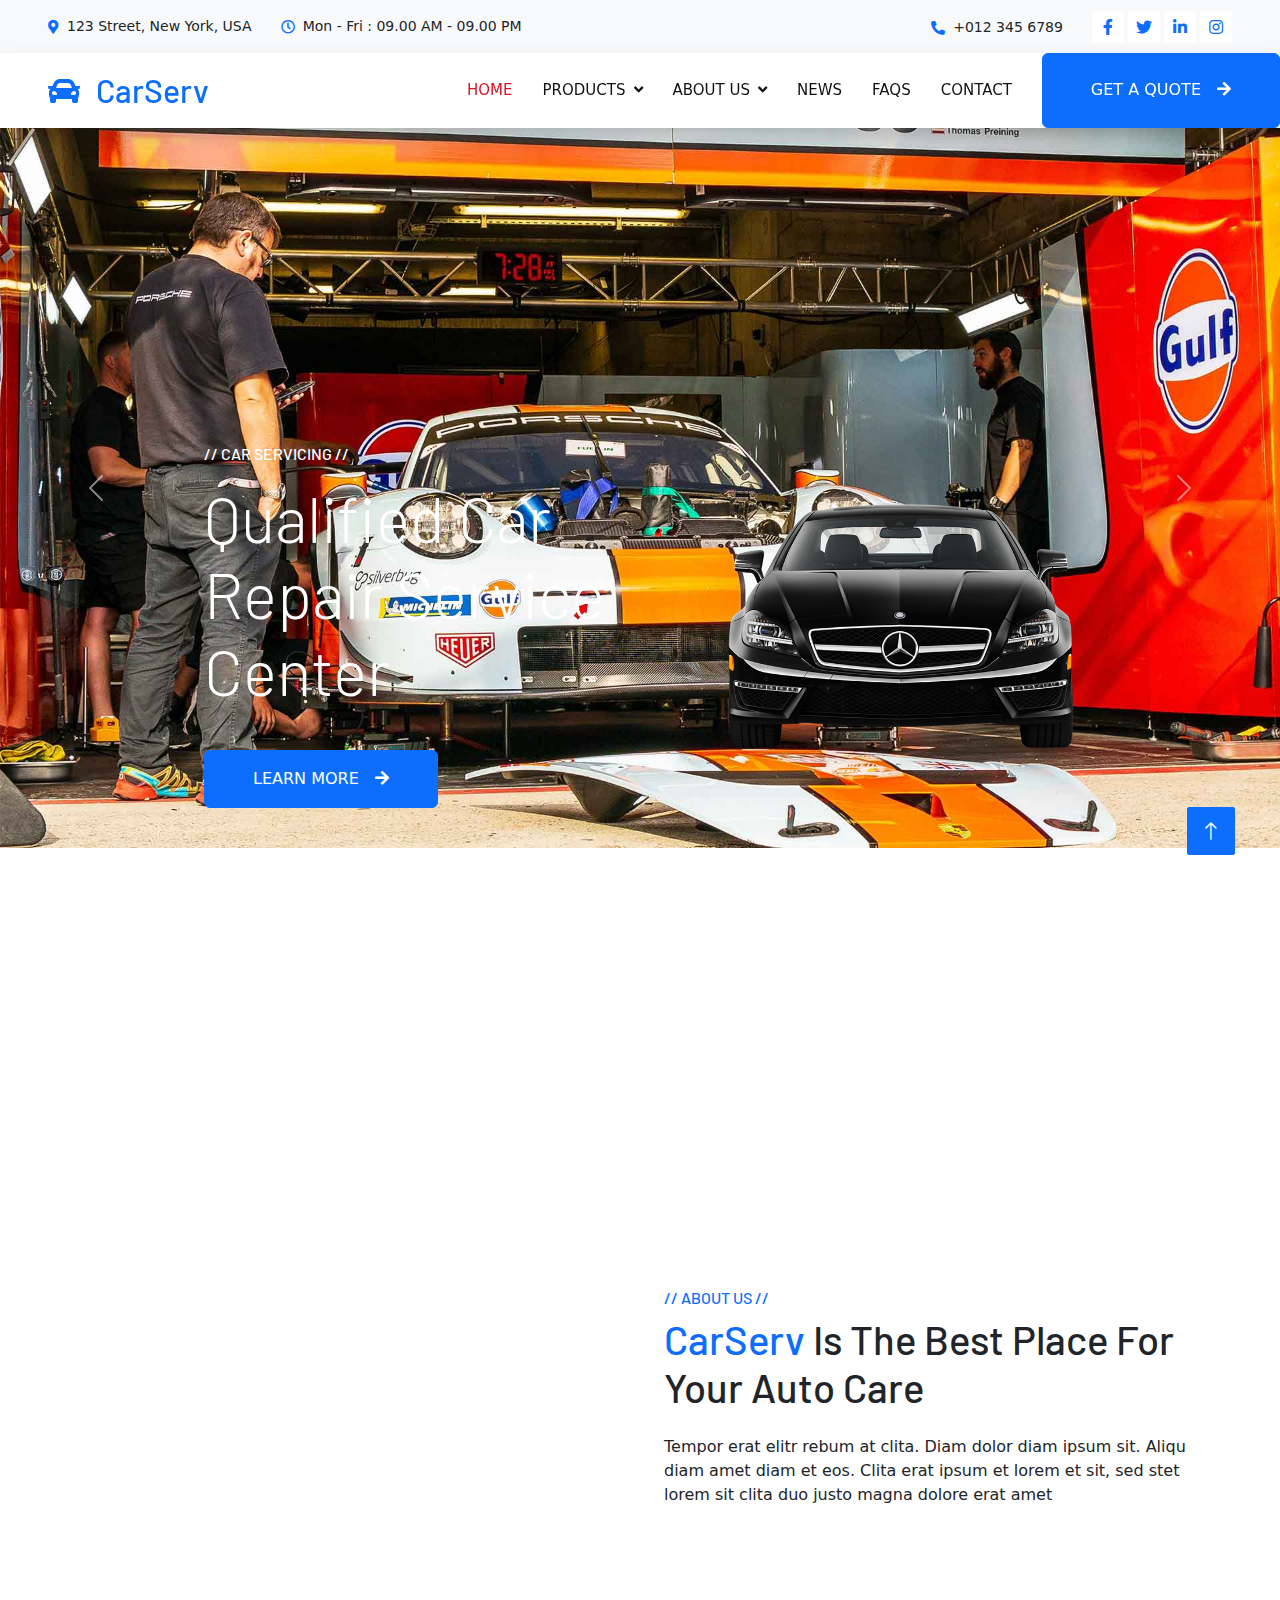
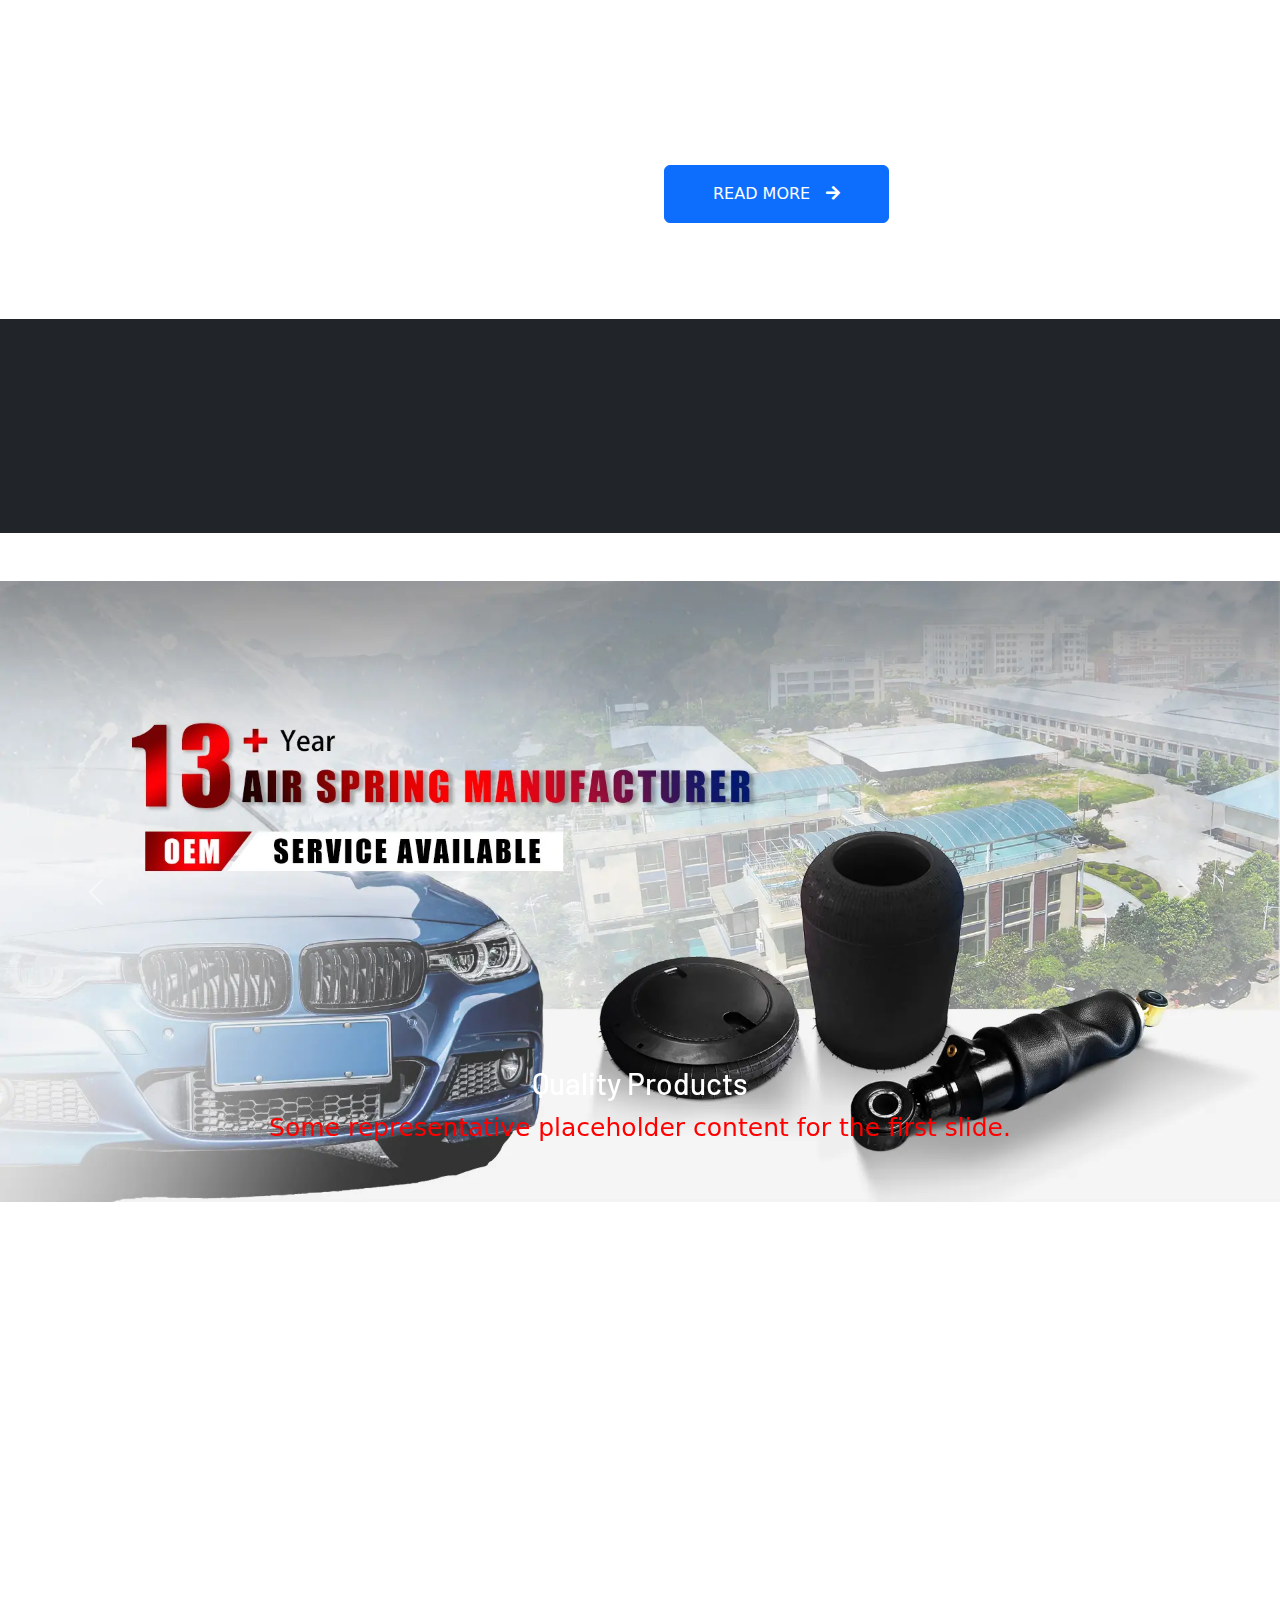
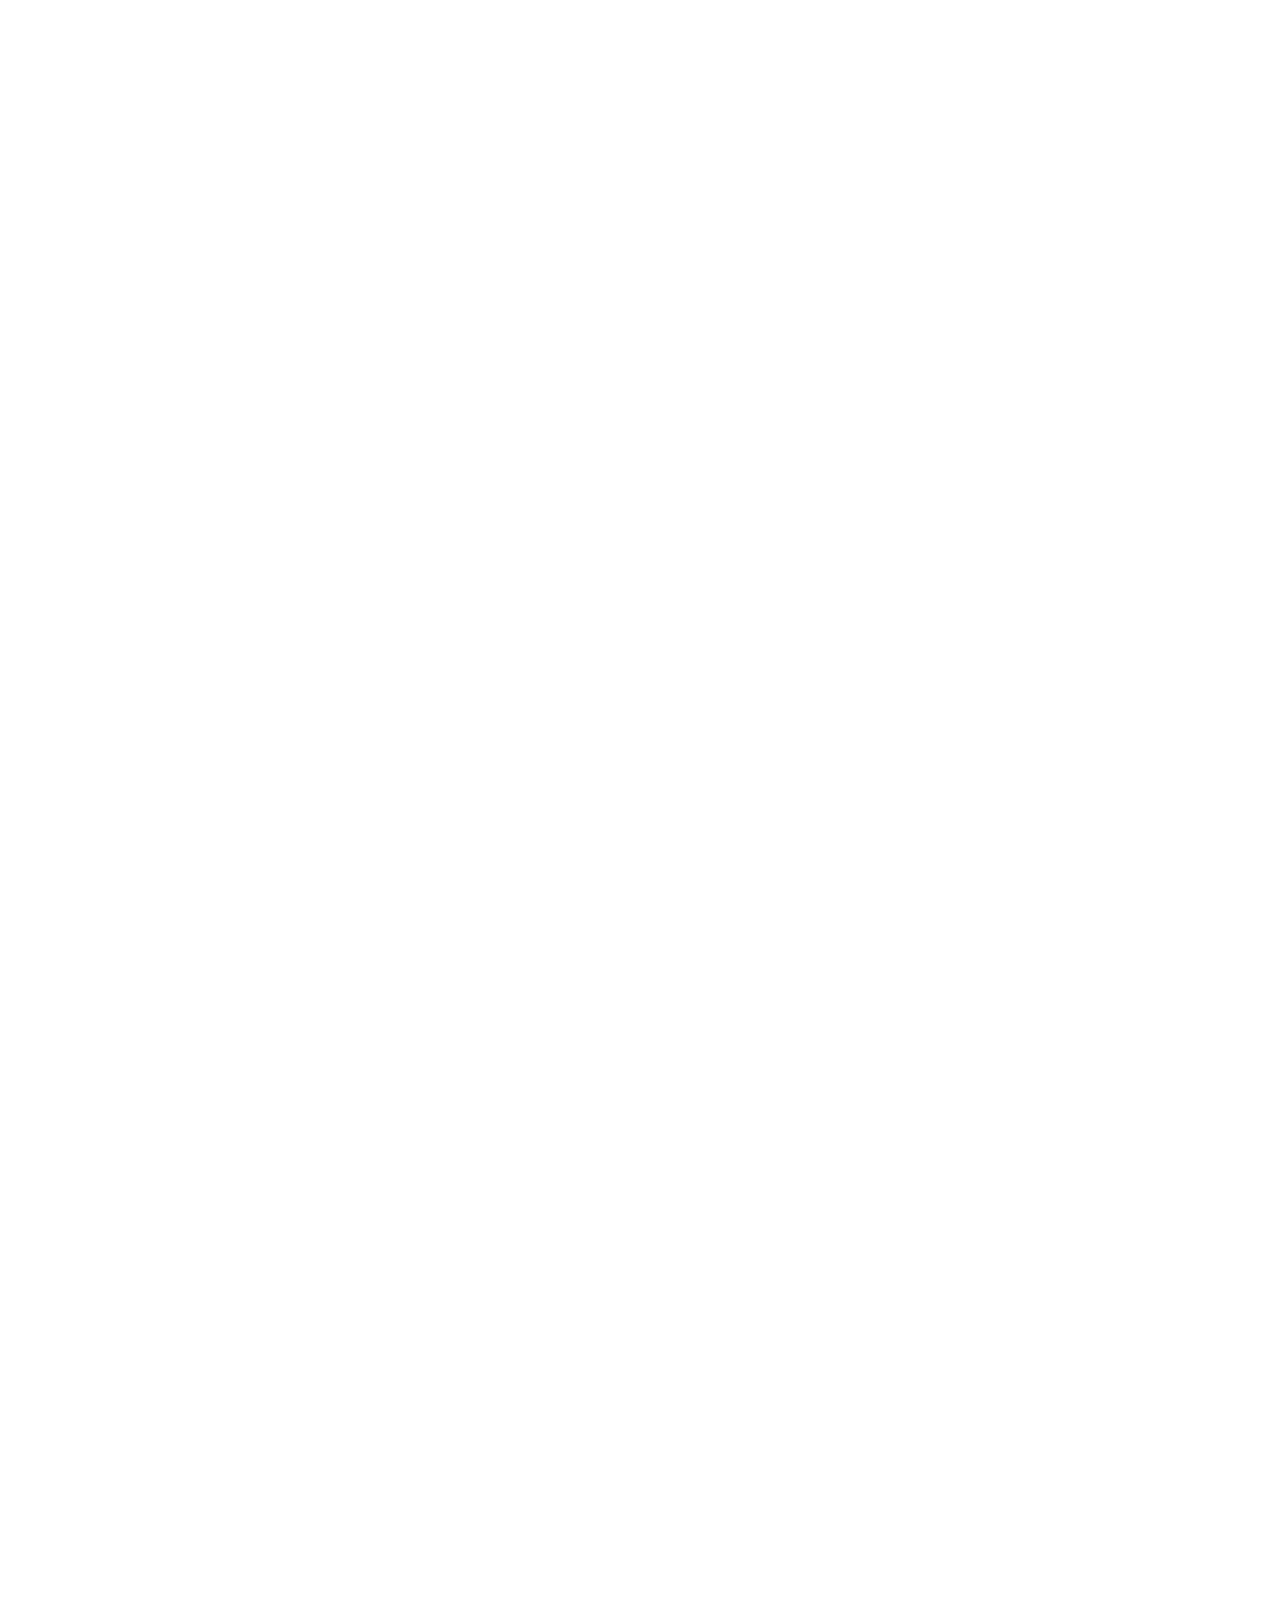
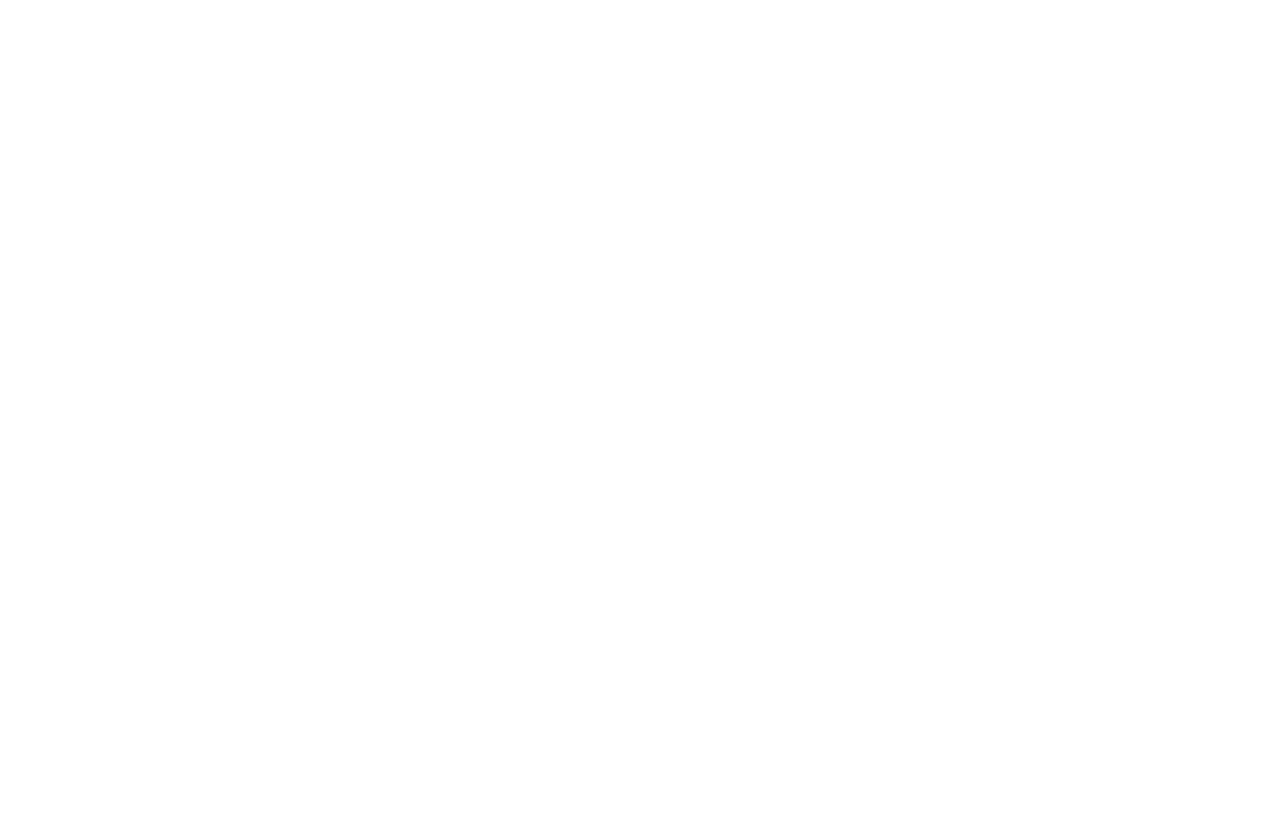
==== index.html @ 09a853bc "Sorce-Code" ====
<!DOCTYPE html>
<html lang="en">

<head>
    <meta charset="utf-8">
    <title>CarServ - Car Repair HTML Template</title>
    <meta content="width=device-width, initial-scale=1.0" name="viewport">
    <meta content="" name="keywords">
    <meta content="" name="description">

    <!-- Favicon -->
    <link href="img/favicon.ico" rel="icon">

    <!-- Google Web Fonts -->
    <link rel="preconnect" href="https://fonts.googleapis.com">
    <link rel="preconnect" href="https://fonts.gstatic.com" crossorigin>
    <link href="https://fonts.googleapis.com/css2?family=Barlow:wght@600;700&family=Ubuntu:wght@400;500&display=swap" rel="stylesheet"> 

    <!-- Icon Font Stylesheet -->
    <link href="https://cdnjs.cloudflare.com/ajax/libs/font-awesome/5.10.0/css/all.min.css" rel="stylesheet">
    <link href="https://cdn.jsdelivr.net/npm/bootstrap-icons@1.4.1/font/bootstrap-icons.css" rel="stylesheet">

    <!-- Libraries Stylesheet -->
    <link href="lib/animate/animate.min.css" rel="stylesheet">
    <link href="lib/owlcarousel/assets/owl.carousel.min.css" rel="stylesheet">
    <link href="lib/tempusdominus/css/tempusdominus-bootstrap-4.min.css" rel="stylesheet" />

    <!-- Customized Bootstrap Stylesheet -->
    <link href="css/bootstrap.min.css" rel="stylesheet">

     <!-- Bootstrap 5 CDN Links -->
     <link rel="stylesheet" href="https://cdnjs.cloudflare.com/ajax/libs/twitter-bootstrap/5.1.0/css/bootstrap.min.css">
     <link rel="stylesheet" href="https://cdnjs.cloudflare.com/ajax/libs/font-awesome/5.15.4/css/all.min.css">

    <!-- Template Stylesheet -->
    <link href="css/style.css" rel="stylesheet">
</head>

<body>
    <!-- Spinner Start -->
    <div id="spinner" class="show bg-white position-fixed translate-middle w-100 vh-100 top-50 start-50 d-flex align-items-center justify-content-center">
        <div class="spinner-border text-primary" style="width: 3rem; height: 3rem;" role="status">
            <span class="sr-only">Loading...</span>
        </div>
    </div>
    <!-- Spinner End -->


    <!-- Topbar Start -->
    <div class="container-fluid bg-light p-0">
        <div class="row gx-0 d-none d-lg-flex">
            <div class="col-lg-7 px-5 text-start">
                <div class="h-100 d-inline-flex align-items-center py-3 me-4">
                    <small class="fa fa-map-marker-alt text-primary me-2"></small>
                    <small>123 Street, New York, USA</small>
                </div>
                <div class="h-100 d-inline-flex align-items-center py-3">
                    <small class="far fa-clock text-primary me-2"></small>
                    <small>Mon - Fri : 09.00 AM - 09.00 PM</small>
                </div>
            </div>
            <div class="col-lg-5 px-5 text-end">
                <div class="h-100 d-inline-flex align-items-center py-3 me-4">
                    <small class="fa fa-phone-alt text-primary me-2"></small>
                    <small>+012 345 6789</small>
                </div>
                <div class="h-100 d-inline-flex align-items-center">
                    <a class="btn btn-sm-square bg-white text-primary me-1" href=""><i class="fab fa-facebook-f"></i></a>
                    <a class="btn btn-sm-square bg-white text-primary me-1" href=""><i class="fab fa-twitter"></i></a>
                    <a class="btn btn-sm-square bg-white text-primary me-1" href=""><i class="fab fa-linkedin-in"></i></a>
                    <a class="btn btn-sm-square bg-white text-primary me-0" href=""><i class="fab fa-instagram"></i></a>
                </div>
            </div>
        </div>
    </div>
    <!-- Topbar End -->


    <!-- Navbar Start -->
    <nav class="navbar navbar-expand-lg bg-white navbar-light shadow sticky-top p-0">
        <a href="index.html" class="navbar-brand d-flex align-items-center px-4 px-lg-5">
            <h2 class="m-0 text-primary"><i class="fa fa-car me-3"></i>CarServ</h2>
        </a>
        <button type="button" class="navbar-toggler me-4" data-bs-toggle="collapse" data-bs-target="#navbarCollapse">
            <span class="navbar-toggler-icon"></span>
        </button>
        <div class="collapse navbar-collapse" id="navbarCollapse">
            <div class="navbar-nav ms-auto p-4 p-lg-0">
                <a href="index.html" class="nav-item nav-link active ">Home</a>
                <div class="nav-item dropdown">
                    <a href="#" class="nav-link dropdown-toggle" data-bs-toggle="dropdown">Products</a>
                    <div class="dropdown-menu fade-up m-0">
                        <a href="booking.html" class="dropdown-item">Booking</a>
                        <a href="team.html" class="dropdown-item">Technicians</a>
                        <a href="testimonial.html" class="dropdown-item">Testimonial</a>
                        <a href="404.html" class="dropdown-item">404 Page</a>
                    </div>

                </div>
                <div class="nav-item dropdown">
                    <a href="#" class="nav-link dropdown-toggle" data-bs-toggle="dropdown">About Us</a>
                    <div class="dropdown-menu fade-up m-0">
                        <a href="about.html" class="dropdown-item ">Intro</a>
                        <a href="#" class="dropdown-item">Demo1</a>
                        <a href="#" class="dropdown-item">demo2</a>
                        <a href="#" class="dropdown-item">demo3</a>
                    </div>
                </div>
                <a href="news.html" class="nav-item nav-link">News</a>
                <a href="FAQs.html" class="nav-item nav-link">FAQs</a>
                <!-- <div class="nav-item dropdown">
                    <a href="#" class="nav-link dropdown-toggle" data-bs-toggle="dropdown">Pages</a>
                    <div class="dropdown-menu fade-up m-0">
                        <a href="booking.html" class="dropdown-item">Booking</a>
                        <a href="team.html" class="dropdown-item">Technicians</a>
                        <a href="testimonial.html" class="dropdown-item">Testimonial</a>
                        <a href="404.html" class="dropdown-item">404 Page</a>
                    </div>
                </div> -->
                <a href="contact.html" class="nav-item nav-link">Contact</a>
            </div>
            <a href="" class="btn btn-primary py-4 px-lg-5 d-none d-lg-block">Get A Quote<i class="fa fa-arrow-right ms-3"></i></a>
        </div>
    </nav>
    <!-- Navbar End -->


    <!-- Carousel Start -->
    <div class="container-fluid p-0 mb-5">
        <div id="header-carousel" class="carousel slide" data-bs-ride="carousel">
            <div class="carousel-inner">
                <div class="carousel-item active">
                    <img class="w-100" src="img/carousel-bg-1.jpg" alt="Image">
                    <div class="carousel-caption d-flex align-items-center">
                        <div class="container">
                            <div class="row align-items-center justify-content-center justify-content-lg-start">
                                <div class="col-10 col-lg-7 text-center text-lg-start">
                                    <h6 class="text-white text-uppercase mb-3 animated slideInDown">// Car Servicing //</h6>
                                    <h1 class="display-3 text-white mb-4 pb-3 animated slideInDown">Qualified Car Repair Service Center</h1>
                                    <a href="" class="btn btn-primary py-3 px-5 animated slideInDown">Learn More<i class="fa fa-arrow-right ms-3"></i></a>
                                </div>
                                <div class="col-lg-5 d-none d-lg-flex animated zoomIn">
                                    <img class="img-fluid" src="img/carousel-1.png" alt="">
                                </div>
                            </div>
                        </div>
                    </div>
                </div>
                <div class="carousel-item">
                    <img class="w-100" src="img/carousel-bg-2.jpg" alt="Image">
                    <div class="carousel-caption d-flex align-items-center">
                        <div class="container">
                            <div class="row align-items-center justify-content-center justify-content-lg-start">
                                <div class="col-10 col-lg-7 text-center text-lg-start">
                                    <h6 class="text-white text-uppercase mb-3 animated slideInDown">// Car Servicing //</h6>
                                    <h1 class="display-3 text-white mb-4 pb-3 animated slideInDown">Qualified Car Wash Service Center</h1>
                                    <a href="" class="btn btn-primary py-3 px-5 animated slideInDown">Learn More<i class="fa fa-arrow-right ms-3"></i></a>
                                </div>
                                <div class="col-lg-5 d-none d-lg-flex animated zoomIn">
                                    <img class="img-fluid" src="img/carousel-2.png" alt="">
                                </div>
                            </div>
                        </div>
                    </div>
                </div>
            </div>
            <button class="carousel-control-prev" type="button" data-bs-target="#header-carousel"
                data-bs-slide="prev">
                <span class="carousel-control-prev-icon" aria-hidden="true"></span>
                <span class="visually-hidden">Previous</span>
            </button>
            <button class="carousel-control-next" type="button" data-bs-target="#header-carousel"
                data-bs-slide="next">
                <span class="carousel-control-next-icon" aria-hidden="true"></span>
                <span class="visually-hidden">Next</span>
            </button>
        </div>
    </div>
    <!-- Carousel End -->


    <!-- Service Start -->
    <div class="container-xxl py-5">
        <div class="container">
            <div class="row g-4">
                <div class="col-lg-4 col-md-6 wow fadeInUp" data-wow-delay="0.1s">
                    <div class="d-flex py-5 px-4">
                        <i class="fa fa-certificate fa-3x text-primary flex-shrink-0"></i>
                        <div class="ps-4">
                            <h5 class="mb-3">Quality Servicing</h5>
                            <p>Diam dolor diam ipsum sit amet diam et eos erat ipsum</p>
                            <a class="text-secondary border-bottom" href="">Read More</a>
                        </div>
                    </div>
                </div>
                <div class="col-lg-4 col-md-6 wow fadeInUp" data-wow-delay="0.3s">
                    <div class="d-flex bg-light py-5 px-4">
                        <i class="fa fa-users-cog fa-3x text-primary flex-shrink-0"></i>
                        <div class="ps-4">
                            <h5 class="mb-3">Expert Workers</h5>
                            <p>Diam dolor diam ipsum sit amet diam et eos erat ipsum</p>
                            <a class="text-secondary border-bottom" href="">Read More</a>
                        </div>
                    </div>
                </div>
                <div class="col-lg-4 col-md-6 wow fadeInUp" data-wow-delay="0.5s">
                    <div class="d-flex py-5 px-4">
                        <i class="fa fa-tools fa-3x text-primary flex-shrink-0"></i>
                        <div class="ps-4">
                            <h5 class="mb-3">Modern Equipment</h5>
                            <p>Diam dolor diam ipsum sit amet diam et eos erat ipsum</p>
                            <a class="text-secondary border-bottom" href="">Read More</a>
                        </div>
                    </div>
                </div>
            </div>
        </div>
    </div>
    <!-- Service End -->


    <!-- About Start -->
    <div class="container-xxl py-5">
        <div class="container">
            <div class="row g-5">
                <div class="col-lg-6 pt-4" style="min-height: 400px;">
                    <div class="position-relative h-100 wow fadeIn" data-wow-delay="0.1s">
                        <img class="position-absolute img-fluid w-100 h-100" src="img/about.jpg" style="object-fit: cover;" alt="">
                        <div class="position-absolute top-0 end-0 mt-n4 me-n4 py-4 px-5" style="background: rgba(0, 0, 0, .08);">
                            <h1 class="display-4 text-white mb-0">15 <span class="fs-4">Years</span></h1>
                            <h4 class="text-white">Experience</h4>
                        </div>
                    </div>
                </div>
                <div class="col-lg-6">
                    <h6 class="text-primary text-uppercase">// About Us //</h6>
                    <h1 class="mb-4"><span class="text-primary">CarServ</span> Is The Best Place For Your Auto Care</h1>
                    <p class="mb-4">Tempor erat elitr rebum at clita. Diam dolor diam ipsum sit. Aliqu diam amet diam et eos. Clita erat ipsum et lorem et sit, sed stet lorem sit clita duo justo magna dolore erat amet</p>
                    <div class="row g-4 mb-3 pb-3">
                        <div class="col-12 wow fadeIn" data-wow-delay="0.1s">
                            <div class="d-flex">
                                <div class="bg-light d-flex flex-shrink-0 align-items-center justify-content-center mt-1" style="width: 45px; height: 45px;">
                                    <span class="fw-bold text-secondary">01</span>
                                </div>
                                <div class="ps-3">
                                    <h6>Professional & Expert</h6>
                                    <span>Diam dolor diam ipsum sit amet diam et eos</span>
                                </div>
                            </div>
                        </div>
                        <div class="col-12 wow fadeIn" data-wow-delay="0.3s">
                            <div class="d-flex">
                                <div class="bg-light d-flex flex-shrink-0 align-items-center justify-content-center mt-1" style="width: 45px; height: 45px;">
                                    <span class="fw-bold text-secondary">02</span>
                                </div>
                                <div class="ps-3">
                                    <h6>Quality Servicing Center</h6>
                                    <span>Diam dolor diam ipsum sit amet diam et eos</span>
                                </div>
                            </div>
                        </div>
                        <div class="col-12 wow fadeIn" data-wow-delay="0.5s">
                            <div class="d-flex">
                                <div class="bg-light d-flex flex-shrink-0 align-items-center justify-content-center mt-1" style="width: 45px; height: 45px;">
                                    <span class="fw-bold text-secondary">03</span>
                                </div>
                                <div class="ps-3">
                                    <h6>Awards Winning Workers</h6>
                                    <span>Diam dolor diam ipsum sit amet diam et eos</span>
                                </div>
                            </div>
                        </div>
                    </div>
                    <a href="" class="btn btn-primary py-3 px-5">Read More<i class="fa fa-arrow-right ms-3"></i></a>
                </div>
            </div>
        </div>
    </div>
    <!-- About End -->


    <!-- Fact Start -->
    <div class="container-fluid fact bg-dark my-5 py-5">
        <div class="container">
            <div class="row g-4">
                <div class="col-md-6 col-lg-3 text-center wow fadeIn" data-wow-delay="0.1s">
                    <i class="fa fa-check fa-2x text-white mb-3"></i>
                    <h2 class="text-white mb-2" data-toggle="counter-up">1234</h2>
                    <p class="text-white mb-0">Years Experience</p>
                </div>
                <div class="col-md-6 col-lg-3 text-center wow fadeIn" data-wow-delay="0.3s">
                    <i class="fa fa-users-cog fa-2x text-white mb-3"></i>
                    <h2 class="text-white mb-2" data-toggle="counter-up">1234</h2>
                    <p class="text-white mb-0">Expert Technicians</p>
                </div>
                <div class="col-md-6 col-lg-3 text-center wow fadeIn" data-wow-delay="0.5s">
                    <i class="fa fa-users fa-2x text-white mb-3"></i>
                    <h2 class="text-white mb-2" data-toggle="counter-up">1234</h2>
                    <p class="text-white mb-0">Satisfied Clients</p>
                </div>
                <div class="col-md-6 col-lg-3 text-center wow fadeIn" data-wow-delay="0.7s">
                    <i class="fa fa-car fa-2x text-white mb-3"></i>
                    <h2 class="text-white mb-2" data-toggle="counter-up">1234</h2>
                    <p class="text-white mb-0">Compleate Projects</p>
                </div>
            </div>
        </div>
    </div>
    <!-- Fact End -->
    <!-- Autoplaying carousels  -->
    <div id="carouselExampleAutoplaying" class="carousel slide" data-bs-ride="carousel">
        <div class="carousel-inner">
          <div class="carousel-item active">
            <img src="./img/carousels/banner0214.webp" class="d-block w-100" alt="...">
            <div class="carousel-caption d-none d-md-block">
                <h5 style="font-size: 30px;" >Quality Products</h5>
                <p style="color: rgb(255, 0, 0); font-weight: 500;font-size: 25px;">Some representative placeholder content for the first slide.</p>
              </div>
          </div>
          <div class="carousel-item">
            <img src="./img/carousels/banner0316.webp" class="d-block w-100" alt="...">
            <div class="carousel-caption d-none d-md-block">
                <h5  style="font-size: 30px;">Quick Services</h5>
                <p style="color: rgb(255, 0, 0); font-weight: 500;font-size: 25px;">Some representative placeholder content for the first slide.</p>
              </div>
          </div>
          <div class="carousel-item">
            <img src="./img/carousels/banner046.webp" class="d-block w-100" alt="...">
            <div class="carousel-caption d-none d-md-block">
                <h5  style="font-size: 30px;">Fast Delivary</h5>
                <p style="color: rgb(255, 0, 0); font-weight: 500;font-size: 25px;">Some representative placeholder content for the first slide.</p>
              </div>
          </div>
        </div>
        <button class="carousel-control-prev" type="button" data-bs-target="#carouselExampleAutoplaying" data-bs-slide="prev">
          <span class="carousel-control-prev-icon" aria-hidden="true"></span>
          <span class="visually-hidden">Previous</span>
        </button>
        <button class="carousel-control-next" type="button" data-bs-target="#carouselExampleAutoplaying" data-bs-slide="next">
          <span class="carousel-control-next-icon" aria-hidden="true"></span>
          <span class="visually-hidden">Next</span>
        </button>
      </div>
      <!-- Autoplaying carousels end -->
    <!-- Service Start -->
    <div class="container-xxl service py-5">
        <div class="container">
            <div class="text-center wow fadeInUp" data-wow-delay="0.1s">
                <h6 class="text-primary text-uppercase">// Our Services //</h6>
                <h1 class="mb-5">Explore Our Services</h1>
            </div>
            <div class="row g-4 wow fadeInUp" data-wow-delay="0.3s">
                <div class="col-lg-4">
                    <div class="nav w-100 nav-pills me-4">
                        <button class="nav-link w-100 d-flex align-items-center text-start p-4 mb-4 active" data-bs-toggle="pill" data-bs-target="#tab-pane-1" type="button">
                            <i class="fa fa-car-side fa-2x me-3"></i>
                            <h4 class="m-0">Diagnostic Test</h4>
                        </button>
                        <button class="nav-link w-100 d-flex align-items-center text-start p-4 mb-4" data-bs-toggle="pill" data-bs-target="#tab-pane-2" type="button">
                            <i class="fa fa-car fa-2x me-3"></i>
                            <h4 class="m-0">Engine Servicing</h4>
                        </button>
                        <button class="nav-link w-100 d-flex align-items-center text-start p-4 mb-4" data-bs-toggle="pill" data-bs-target="#tab-pane-3" type="button">
                            <i class="fa fa-cog fa-2x me-3"></i>
                            <h4 class="m-0">Tires Replacement</h4>
                        </button>
                        <button class="nav-link w-100 d-flex align-items-center text-start p-4 mb-0" data-bs-toggle="pill" data-bs-target="#tab-pane-4" type="button">
                            <i class="fa fa-oil-can fa-2x me-3"></i>
                            <h4 class="m-0">Oil Changing</h4>
                        </button>
                    </div>
                </div>
                <div class="col-lg-8">
                    <div class="tab-content w-100">
                        <div class="tab-pane fade show active" id="tab-pane-1">
                            <div class="row g-4">
                                <div class="col-md-6" style="min-height: 350px;">
                                    <div class="position-relative h-100">
                                        <img class="position-absolute img-fluid w-100 h-100" src="img/service-1.jpg"
                                            style="object-fit: cover;" alt="">
                                    </div>
                                </div>
                                <div class="col-md-6">
                                    <h3 class="mb-3">15 Years Of Experience In Auto Servicing</h3>
                                    <p class="mb-4">Tempor erat elitr rebum at clita. Diam dolor diam ipsum sit. Aliqu diam amet diam et eos. Clita erat ipsum et lorem et sit, sed stet lorem sit clita duo justo magna dolore erat amet</p>
                                    <p><i class="fa fa-check text-success me-3"></i>Quality Servicing</p>
                                    <p><i class="fa fa-check text-success me-3"></i>Expert Workers</p>
                                    <p><i class="fa fa-check text-success me-3"></i>Modern Equipment</p>
                                    <a href="" class="btn btn-primary py-3 px-5 mt-3">Read More<i class="fa fa-arrow-right ms-3"></i></a>
                                </div>
                            </div>
                        </div>
                        <div class="tab-pane fade" id="tab-pane-2">
                            <div class="row g-4">
                                <div class="col-md-6" style="min-height: 350px;">
                                    <div class="position-relative h-100">
                                        <img class="position-absolute img-fluid w-100 h-100" src="img/service-2.jpg"
                                            style="object-fit: cover;" alt="">
                                    </div>
                                </div>
                                <div class="col-md-6">
                                    <h3 class="mb-3">15 Years Of Experience In Auto Servicing</h3>
                                    <p class="mb-4">Tempor erat elitr rebum at clita. Diam dolor diam ipsum sit. Aliqu diam amet diam et eos. Clita erat ipsum et lorem et sit, sed stet lorem sit clita duo justo magna dolore erat amet</p>
                                    <p><i class="fa fa-check text-success me-3"></i>Quality Servicing</p>
                                    <p><i class="fa fa-check text-success me-3"></i>Expert Workers</p>
                                    <p><i class="fa fa-check text-success me-3"></i>Modern Equipment</p>
                                    <a href="" class="btn btn-primary py-3 px-5 mt-3">Read More<i class="fa fa-arrow-right ms-3"></i></a>
                                </div>
                            </div>
                        </div>
                        <div class="tab-pane fade" id="tab-pane-3">
                            <div class="row g-4">
                                <div class="col-md-6" style="min-height: 350px;">
                                    <div class="position-relative h-100">
                                        <img class="position-absolute img-fluid w-100 h-100" src="img/service-3.jpg"
                                            style="object-fit: cover;" alt="">
                                    </div>
                                </div>
                                <div class="col-md-6">
                                    <h3 class="mb-3">15 Years Of Experience In Auto Servicing</h3>
                                    <p class="mb-4">Tempor erat elitr rebum at clita. Diam dolor diam ipsum sit. Aliqu diam amet diam et eos. Clita erat ipsum et lorem et sit, sed stet lorem sit clita duo justo magna dolore erat amet</p>
                                    <p><i class="fa fa-check text-success me-3"></i>Quality Servicing</p>
                                    <p><i class="fa fa-check text-success me-3"></i>Expert Workers</p>
                                    <p><i class="fa fa-check text-success me-3"></i>Modern Equipment</p>
                                    <a href="" class="btn btn-primary py-3 px-5 mt-3">Read More<i class="fa fa-arrow-right ms-3"></i></a>
                                </div>
                            </div>
                        </div>
                        <div class="tab-pane fade" id="tab-pane-4">
                            <div class="row g-4">
                                <div class="col-md-6" style="min-height: 350px;">
                                    <div class="position-relative h-100">
                                        <img class="position-absolute img-fluid w-100 h-100" src="img/service-4.jpg"
                                            style="object-fit: cover;" alt="">
                                    </div>
                                </div>
                                <div class="col-md-6">
                                    <h3 class="mb-3">15 Years Of Experience In Auto Servicing</h3>
                                    <p class="mb-4">Tempor erat elitr rebum at clita. Diam dolor diam ipsum sit. Aliqu diam amet diam et eos. Clita erat ipsum et lorem et sit, sed stet lorem sit clita duo justo magna dolore erat amet</p>
                                    <p><i class="fa fa-check text-success me-3"></i>Quality Servicing</p>
                                    <p><i class="fa fa-check text-success me-3"></i>Expert Workers</p>
                                    <p><i class="fa fa-check text-success me-3"></i>Modern Equipment</p>
                                    <a href="" class="btn btn-primary py-3 px-5 mt-3">Read More<i class="fa fa-arrow-right ms-3"></i></a>
                                </div>
                            </div>
                        </div>
                    </div>
                </div>
            </div>
        </div>
    </div>
    <!-- Service End -->


    <!-- Booking Start -->
    <div class="container-fluid bg-secondary booking my-5 wow fadeInUp" data-wow-delay="0.1s">
        <div class="container">
            <div class="row gx-5">
                <div class="col-lg-6 py-5">
                    <div class="py-5">
                        <h1 class="text-white mb-4">Certified and Award Winning Car Repair Service Provider</h1>
                        <p class="text-white mb-0">Eirmod sed tempor lorem ut dolores. Aliquyam sit sadipscing kasd ipsum. Dolor ea et dolore et at sea ea at dolor, justo ipsum duo rebum sea invidunt voluptua. Eos vero eos vero ea et dolore eirmod et. Dolores diam duo invidunt lorem. Elitr ut dolores magna sit. Sea dolore sanctus sed et. Takimata takimata sanctus sed.</p>
                    </div>
                </div>
                <div class="col-lg-6">
                    <div class="bg-primary h-100 d-flex flex-column justify-content-center text-center p-5 wow zoomIn" data-wow-delay="0.6s">
                        <h1 class="text-white mb-4">Book For A Service</h1>
                        <form>
                            <div class="row g-3">
                                <div class="col-12 col-sm-6">
                                    <input type="text" class="form-control border-0" placeholder="Your Name" style="height: 55px;">
                                </div>
                                <div class="col-12 col-sm-6">
                                    <input type="email" class="form-control border-0" placeholder="Your Email" style="height: 55px;">
                                </div>
                                <div class="col-12 col-sm-6">
                                    <select class="form-select border-0" style="height: 55px;">
                                        <option selected>Select A Service</option>
                                        <option value="1">Service 1</option>
                                        <option value="2">Service 2</option>
                                        <option value="3">Service 3</option>
                                    </select>
                                </div>
                                <div class="col-12 col-sm-6">
                                    <div class="date" id="date1" data-target-input="nearest">
                                        <input type="text"
                                            class="form-control border-0 datetimepicker-input"
                                            placeholder="Service Date" data-target="#date1" data-toggle="datetimepicker" style="height: 55px;">
                                    </div>
                                </div>
                                <div class="col-12">
                                    <textarea class="form-control border-0" placeholder="Special Request"></textarea>
                                </div>
                                <div class="col-12">
                                    <button class="btn btn-secondary w-100 py-3" type="submit">Book Now</button>
                                </div>
                            </div>
                        </form>
                    </div>
                </div>
            </div>
        </div>
    </div>
    <!-- Booking End -->


    <!-- Team Start -->
    <div class="container-xxl py-5">
        <div class="container">
            <div class="text-center wow fadeInUp" data-wow-delay="0.1s">
                <h6 class="text-primary text-uppercase">// Our Technicians //</h6>
                <h1 class="mb-5">Our Expert Technicians</h1>
            </div>
            <div class="row g-4">
                <div class="col-lg-3 col-md-6 wow fadeInUp" data-wow-delay="0.1s">
                    <div class="team-item">
                        <div class="position-relative overflow-hidden">
                            <img class="img-fluid" src="img/team-1.jpg" alt="">
                            <div class="team-overlay position-absolute start-0 top-0 w-100 h-100">
                                <a class="btn btn-square mx-1" href=""><i class="fab fa-facebook-f"></i></a>
                                <a class="btn btn-square mx-1" href=""><i class="fab fa-twitter"></i></a>
                                <a class="btn btn-square mx-1" href=""><i class="fab fa-instagram"></i></a>
                            </div>
                        </div>
                        <div class="bg-light text-center p-4">
                            <h5 class="fw-bold mb-0">Full Name</h5>
                            <small>Designation</small>
                        </div>
                    </div>
                </div>
                <div class="col-lg-3 col-md-6 wow fadeInUp" data-wow-delay="0.3s">
                    <div class="team-item">
                        <div class="position-relative overflow-hidden">
                            <img class="img-fluid" src="img/team-2.jpg" alt="">
                            <div class="team-overlay position-absolute start-0 top-0 w-100 h-100">
                                <a class="btn btn-square mx-1" href=""><i class="fab fa-facebook-f"></i></a>
                                <a class="btn btn-square mx-1" href=""><i class="fab fa-twitter"></i></a>
                                <a class="btn btn-square mx-1" href=""><i class="fab fa-instagram"></i></a>
                            </div>
                        </div>
                        <div class="bg-light text-center p-4">
                            <h5 class="fw-bold mb-0">Full Name</h5>
                            <small>Designation</small>
                        </div>
                    </div>
                </div>
                <div class="col-lg-3 col-md-6 wow fadeInUp" data-wow-delay="0.5s">
                    <div class="team-item">
                        <div class="position-relative overflow-hidden">
                            <img class="img-fluid" src="img/team-3.jpg" alt="">
                            <div class="team-overlay position-absolute start-0 top-0 w-100 h-100">
                                <a class="btn btn-square mx-1" href=""><i class="fab fa-facebook-f"></i></a>
                                <a class="btn btn-square mx-1" href=""><i class="fab fa-twitter"></i></a>
                                <a class="btn btn-square mx-1" href=""><i class="fab fa-instagram"></i></a>
                            </div>
                        </div>
                        <div class="bg-light text-center p-4">
                            <h5 class="fw-bold mb-0">Full Name</h5>
                            <small>Designation</small>
                        </div>
                    </div>
                </div>
                <div class="col-lg-3 col-md-6 wow fadeInUp" data-wow-delay="0.7s">
                    <div class="team-item">
                        <div class="position-relative overflow-hidden">
                            <img class="img-fluid" src="img/team-4.jpg" alt="">
                            <div class="team-overlay position-absolute start-0 top-0 w-100 h-100">
                                <a class="btn btn-square mx-1" href=""><i class="fab fa-facebook-f"></i></a>
                                <a class="btn btn-square mx-1" href=""><i class="fab fa-twitter"></i></a>
                                <a class="btn btn-square mx-1" href=""><i class="fab fa-instagram"></i></a>
                            </div>
                        </div>
                        <div class="bg-light text-center p-4">
                            <h5 class="fw-bold mb-0">Full Name</h5>
                            <small>Designation</small>
                        </div>
                    </div>
                </div>
            </div>
        </div>
    </div>
    <!-- Team End -->


    <!-- Testimonial Start -->
    <div class="container-xxl py-5 wow fadeInUp" data-wow-delay="0.1s">
        <div class="container">
            <div class="text-center">
                <h6 class="text-primary text-uppercase">// Testimonial //</h6>
                <h1 class="mb-5">Our Clients Say!</h1>
            </div>
            <div class="owl-carousel testimonial-carousel position-relative">
                <div class="testimonial-item text-center">
                    <img class="bg-light rounded-circle p-2 mx-auto mb-3" src="img/testimonial-1.jpg" style="width: 80px; height: 80px;">
                    <h5 class="mb-0">Client Name</h5>
                    <p>Profession</p>
                    <div class="testimonial-text bg-light text-center p-4">
                    <p class="mb-0">Tempor erat elitr rebum at clita. Diam dolor diam ipsum sit diam amet diam et eos. Clita erat ipsum et lorem et sit.</p>
                    </div>
                </div>
                <div class="testimonial-item text-center">
                    <img class="bg-light rounded-circle p-2 mx-auto mb-3" src="img/testimonial-2.jpg" style="width: 80px; height: 80px;">
                    <h5 class="mb-0">Client Name</h5>
                    <p>Profession</p>
                    <div class="testimonial-text bg-light text-center p-4">
                    <p class="mb-0">Tempor erat elitr rebum at clita. Diam dolor diam ipsum sit diam amet diam et eos. Clita erat ipsum et lorem et sit.</p>
                    </div>
                </div>
                <div class="testimonial-item text-center">
                    <img class="bg-light rounded-circle p-2 mx-auto mb-3" src="img/testimonial-3.jpg" style="width: 80px; height: 80px;">
                    <h5 class="mb-0">Client Name</h5>
                    <p>Profession</p>
                    <div class="testimonial-text bg-light text-center p-4">
                    <p class="mb-0">Tempor erat elitr rebum at clita. Diam dolor diam ipsum sit diam amet diam et eos. Clita erat ipsum et lorem et sit.</p>
                    </div>
                </div>
                <div class="testimonial-item text-center">
                    <img class="bg-light rounded-circle p-2 mx-auto mb-3" src="img/testimonial-4.jpg" style="width: 80px; height: 80px;">
                    <h5 class="mb-0">Client Name</h5>
                    <p>Profession</p>
                    <div class="testimonial-text bg-light text-center p-4">
                    <p class="mb-0">Tempor erat elitr rebum at clita. Diam dolor diam ipsum sit diam amet diam et eos. Clita erat ipsum et lorem et sit.</p>
                    </div>
                </div>
            </div>
        </div>
    </div>
    <!-- Testimonial End -->


    <!-- Footer Start -->
    <div class="container-fluid bg-dark text-light footer pt-5 mt-5 wow fadeIn" data-wow-delay="0.1s">
        <div class="container py-5">
            <div class="row g-5">
                <div class="col-lg-3 col-md-6">
                    <h4 class="text-light mb-4">Address</h4>
                    <p class="mb-2"><i class="fa fa-map-marker-alt me-3"></i>123 Street, New York, USA</p>
                    <p class="mb-2"><i class="fa fa-phone-alt me-3"></i>+012 345 67890</p>
                    <p class="mb-2"><i class="fa fa-envelope me-3"></i>info@example.com</p>
                    <div class="d-flex pt-2">
                        <a class="btn btn-outline-light btn-social" href=""><i class="fab fa-twitter"></i></a>
                        <a class="btn btn-outline-light btn-social" href=""><i class="fab fa-facebook-f"></i></a>
                        <a class="btn btn-outline-light btn-social" href=""><i class="fab fa-youtube"></i></a>
                        <a class="btn btn-outline-light btn-social" href=""><i class="fab fa-linkedin-in"></i></a>
                    </div>
                </div>
                <div class="col-lg-3 col-md-6">
                    <h4 class="text-light mb-4">Opening Hours</h4>
                    <h6 class="text-light">Monday - Friday:</h6>
                    <p class="mb-4">09.00 AM - 09.00 PM</p>
                    <h6 class="text-light">Saturday - Sunday:</h6>
                    <p class="mb-0">09.00 AM - 12.00 PM</p>
                </div>
                <div class="col-lg-3 col-md-6">
                    <h4 class="text-light mb-4">Services</h4>
                    <a class="btn btn-link" href="">Diagnostic Test</a>
                    <a class="btn btn-link" href="">Engine Servicing</a>
                    <a class="btn btn-link" href="">Tires Replacement</a>
                    <a class="btn btn-link" href="">Oil Changing</a>
                    <a class="btn btn-link" href="">Vacuam Cleaning</a>
                </div>
                <div class="col-lg-3 col-md-6">
                    <h4 class="text-light mb-4">Newsletter</h4>
                    <p>Dolor amet sit justo amet elitr clita ipsum elitr est.</p>
                    <div class="position-relative mx-auto" style="max-width: 400px;">
                        <input class="form-control border-0 w-100 py-3 ps-4 pe-5" type="text" placeholder="Your email">
                        <button type="button" class="btn btn-primary py-2 position-absolute top-0 end-0 mt-2 me-2">SignUp</button>
                    </div>
                </div>
            </div>
        </div>
        <div class="container">
            <div class="copyright">
                <div class="row">
                    <div class="col-md-6 text-center text-md-start mb-3 mb-md-0">
                        &copy; <a class="border-bottom" href="#">Your Site Name</a>, All Right Reserved.

                        <!--/*** This template is free as long as you keep the footer author’s credit link/attribution link/backlink. If you'd like to use the template without the footer author’s credit link/attribution link/backlink, you can purchase the Credit Removal License from "https://htmlcodex.com/credit-removal". Thank you for your support. ***/-->
                        Designed By <a class="border-bottom" href="https://htmlcodex.com">HTML Codex</a>
                        <br>Distributed By: <a class="border-bottom" href="https://themewagon.com" target="_blank">ThemeWagon</a>
                    </div>
                    <div class="col-md-6 text-center text-md-end">
                        <div class="footer-menu">
                            <a href="">Home</a>
                            <a href="">Cookies</a>
                            <a href="">Help</a>
                            <a href="">FQAs</a>
                        </div>
                    </div>
                </div>
            </div>
        </div>
    </div>
    <!-- Footer End -->


    <!-- Back to Top -->
    <a href="#" class="btn btn-lg btn-primary btn-lg-square back-to-top"><i class="bi bi-arrow-up"></i></a>


    <!-- JavaScript Libraries -->
    <script src="https://code.jquery.com/jquery-3.4.1.min.js"></script>
    <script src="https://cdn.jsdelivr.net/npm/bootstrap@5.0.0/dist/js/bootstrap.bundle.min.js"></script>
    <script src="lib/wow/wow.min.js"></script>
    <script src="lib/easing/easing.min.js"></script>
    <script src="lib/waypoints/waypoints.min.js"></script>
    <script src="lib/counterup/counterup.min.js"></script>
    <script src="lib/owlcarousel/owl.carousel.min.js"></script>
    <script src="lib/tempusdominus/js/moment.min.js"></script>
    <script src="lib/tempusdominus/js/moment-timezone.min.js"></script>
    <script src="lib/tempusdominus/js/tempusdominus-bootstrap-4.min.js"></script>

    <!-- Template Javascript -->
    <script src="js/main.js"></script>
     
     <!-- Bootstrap cdn -->
     <script src="https://cdn.jsdelivr.net/npm/@popperjs/core@2.11.8/dist/umd/popper.min.js" integrity="sha384-I7E8VVD/ismYTF4hNIPjVp/Zjvgyol6VFvRkX/vR+Vc4jQkC+hVqc2pM8ODewa9r" crossorigin="anonymous"></script>
<script src="https://cdn.jsdelivr.net/npm/bootstrap@5.3.1/dist/js/bootstrap.min.js" integrity="sha384-Rx+T1VzGupg4BHQYs2gCW9It+akI2MM/mndMCy36UVfodzcJcF0GGLxZIzObiEfa" crossorigin="anonymous"></script>
</body>

</html>
---- css/style.css ----
/********** Template CSS **********/
:root {
    --primary: #D81324;
    --secondary: #0B2154;
    --light: #F2F2F2;
    --dark: #111111;
}

.fw-medium {
    font-weight: 600 !important;
}

.back-to-top {
    position: fixed;
    display: none;
    right: 45px;
    bottom: 45px;
    z-index: 99;
}


/*** Spinner ***/
#spinner {
    opacity: 0;
    visibility: hidden;
    transition: opacity .5s ease-out, visibility 0s linear .5s;
    z-index: 99999;
}

#spinner.show {
    transition: opacity .5s ease-out, visibility 0s linear 0s;
    visibility: visible;
    opacity: 1;
}


/*** Button ***/
.btn {
    font-weight: 500;
    text-transform: uppercase;
    transition: .5s;
}

.btn.btn-primary,
.btn.btn-secondary {
    color: #FFFFFF;
}

.btn-square {
    width: 38px;
    height: 38px;
}

.btn-sm-square {
    width: 32px;
    height: 32px;
}

.btn-lg-square {
    width: 48px;
    height: 48px;
}

.btn-square,
.btn-sm-square,
.btn-lg-square {
    padding: 0;
    display: flex;
    align-items: center;
    justify-content: center;
    font-weight: normal;
    border-radius: 2px;
}


/*** Navbar ***/
.navbar .dropdown-toggle::after {
    border: none;
    content: "\f107";
    font-family: "Font Awesome 5 Free";
    font-weight: 900;
    vertical-align: middle;
    margin-left: 8px;
}

.navbar-light .navbar-nav .nav-link {
    margin-right: 30px;
    padding: 25px 0;
    color: #FFFFFF;
    font-size: 15px;
    text-transform: uppercase;
    outline: none;
}

.navbar-light .navbar-nav .nav-link:hover,
.navbar-light .navbar-nav .nav-link.active {
    color: var(--primary);
}

@media (max-width: 991.98px) {
    .navbar-light .navbar-nav .nav-link  {
        margin-right: 0;
        padding: 10px 0;
    }

    .navbar-light .navbar-nav {
        border-top: 1px solid #EEEEEE;
    }
}

.navbar-light .navbar-brand,
.navbar-light a.btn {
    height: 75px;
}

.navbar-light .navbar-nav .nav-link {
    color: var(--dark);
    font-weight: 500;
}

.navbar-light.sticky-top {
    top: -100px;
    transition: .5s;
}

@media (min-width: 992px) {
    .navbar .nav-item .dropdown-menu {
        display: block;
        border: none;
        margin-top: 0;
        top: 150%;
        opacity: 0;
        visibility: hidden;
        transition: .5s;
    }

    .navbar .nav-item:hover .dropdown-menu {
        top: 100%;
        visibility: visible;
        transition: .5s;
        opacity: 1;
    }
}


/*** Footer ***/
.footer {
    background: linear-gradient(rgba(0, 0, 0, .9), rgba(0, 0, 0, .9)), url(../img/carousel-bg-1.jpg) center center no-repeat;
    background-size: cover;
}

.footer .btn.btn-social {
    margin-right: 5px;
    width: 35px;
    height: 35px;
    display: flex;
    align-items: center;
    justify-content: center;
    color: var(--light);
    border: 1px solid #FFFFFF;
    border-radius: 35px;
    transition: .3s;
}

.footer .btn.btn-social:hover {
    color: var(--primary);
}

.footer .btn.btn-link {
    display: block;
    margin-bottom: 5px;
    padding: 0;
    text-align: left;
    color: #FFFFFF;
    font-size: 15px;
    font-weight: normal;
    text-transform: capitalize;
    transition: .3s;
}

.footer .btn.btn-link::before {
    position: relative;
    content: "\f105";
    font-family: "Font Awesome 5 Free";
    font-weight: 900;
    margin-right: 10px;
}

.footer .btn.btn-link:hover {
    letter-spacing: 1px;
    box-shadow: none;
}

.footer .copyright {
    padding: 25px 0;
    font-size: 15px;
    border-top: 1px solid rgba(256, 256, 256, .1);
}

.footer .copyright a {
    color: var(--light);
}

.footer .footer-menu a {
    margin-right: 15px;
    padding-right: 15px;
    border-right: 1px solid rgba(255, 255, 255, .3);
}

.footer .footer-menu a:last-child {
    margin-right: 0;
    padding-right: 0;
    border-right: none;
}/*** Footer ***/
.footer {
    background: linear-gradient(rgba(0, 0, 0, .9), rgba(0, 0, 0, .9)), url(../img/carousel-bg-1.jpg) center center no-repeat;
    background-size: cover;
}

.footer .btn.btn-social {
    margin-right: 5px;
    width: 35px;
    height: 35px;
    display: flex;
    align-items: center;
    justify-content: center;
    color: var(--light);
    border: 1px solid #FFFFFF;
    border-radius: 35px;
    transition: .3s;
}

.footer .btn.btn-social:hover {
    color: var(--primary);
}

.footer .btn.btn-link {
    display: block;
    margin-bottom: 5px;
    padding: 0;
    text-align: left;
    color: #FFFFFF;
    font-size: 15px;
    font-weight: normal;
    text-transform: capitalize;
    transition: .3s;
}

.footer .btn.btn-link::before {
    position: relative;
    content: "\f105";
    font-family: "Font Awesome 5 Free";
    font-weight: 900;
    margin-right: 10px;
}

.footer .btn.btn-link:hover {
    letter-spacing: 1px;
    box-shadow: none;
}

.footer .copyright {
    padding: 25px 0;
    font-size: 15px;
    border-top: 1px solid rgba(256, 256, 256, .1);
}

.footer .copyright a {
    color: var(--light);
}

.footer .footer-menu a {
    margin-right: 15px;
    padding-right: 15px;
    border-right: 1px solid rgba(255, 255, 255, .3);
}

.footer .footer-menu a:last-child {
    margin-right: 0;
    padding-right: 0;
    border-right: none;
}

/*** Booking ***/
.booking {
    background: linear-gradient(rgba(0, 0, 0, .7), rgba(0, 0, 0, .7)), url(../img/carousel-bg-2.jpg) center center no-repeat;
    background-size: cover;
}

.bootstrap-datetimepicker-widget.bottom {
    top: auto !important;
}

.bootstrap-datetimepicker-widget .table * {
    border-bottom-width: 0px;
}

.bootstrap-datetimepicker-widget .table th {
    font-weight: 500;
}

.bootstrap-datetimepicker-widget.dropdown-menu {
    padding: 10px;
    border-radius: 2px;
}

.bootstrap-datetimepicker-widget table td.active,
.bootstrap-datetimepicker-widget table td.active:hover {
    background: var(--primary);
}

.bootstrap-datetimepicker-widget table td.today::before {
    border-bottom-color: var(--primary);
}


/*** Team ***/
.team-item .team-overlay {
    display: flex;
    align-items: center;
    justify-content: center;
    background: var(--primary);
    transform: scale(0);
    transition: .5s;
}

.team-item:hover .team-overlay {
    transform: scale(1);
}

.team-item .team-overlay .btn {
    color: var(--primary);
    background: #FFFFFF;
}

.team-item .team-overlay .btn:hover {
    color: #FFFFFF;
    background: var(--secondary)
}


/*** Testimonial ***/
.testimonial-carousel .owl-item .testimonial-text,
.testimonial-carousel .owl-item.center .testimonial-text * {
    transition: .5s;
}

.testimonial-carousel .owl-item.center .testimonial-text {
    background: var(--primary) !important;
}

.testimonial-carousel .owl-item.center .testimonial-text * {
    color: #FFFFFF !important;
}

.testimonial-carousel .owl-dots {
    margin-top: 24px;
    display: flex;
    align-items: flex-end;
    justify-content: center;
}

.testimonial-carousel .owl-dot {
    position: relative;
    display: inline-block;
    margin: 0 5px;
    width: 15px;
    height: 15px;
    border: 1px solid #CCCCCC;
    transition: .5s;
}

.testimonial-carousel .owl-dot.active {
    background: var(--primary);
    border-color: var(--primary);
}


/*** Footer ***/
.footer {
    background: linear-gradient(rgba(0, 0, 0, .9), rgba(0, 0, 0, .9)), url(../img/carousel-bg-1.jpg) center center no-repeat;
    background-size: cover;
}

.footer .btn.btn-social {
    margin-right: 5px;
    width: 35px;
    height: 35px;
    display: flex;
    align-items: center;
    justify-content: center;
    color: var(--light);
    border: 1px solid #FFFFFF;
    border-radius: 35px;
    transition: .3s;
}

.footer .btn.btn-social:hover {
    color: var(--primary);
}

.footer .btn.btn-link {
    display: block;
    margin-bottom: 5px;
    padding: 0;
    text-align: left;
    color: #FFFFFF;
    font-size: 15px;
    font-weight: normal;
    text-transform: capitalize;
    transition: .3s;
}

.footer .btn.btn-link::before {
    position: relative;
    content: "\f105";
    font-family: "Font Awesome 5 Free";
    font-weight: 900;
    margin-right: 10px;
}

.footer .btn.btn-link:hover {
    letter-spacing: 1px;
    box-shadow: none;
}

.footer .copyright {
    padding: 25px 0;
    font-size: 15px;
    border-top: 1px solid rgba(256, 256, 256, .1);
}

.footer .copyright a {
    color: var(--light);
}

.footer .footer-menu a {
    margin-right: 15px;
    padding-right: 15px;
    border-right: 1px solid rgba(255, 255, 255, .3);
}

.footer .footer-menu a:last-child {
    margin-right: 0;
    padding-right: 0;
    border-right: none;
}
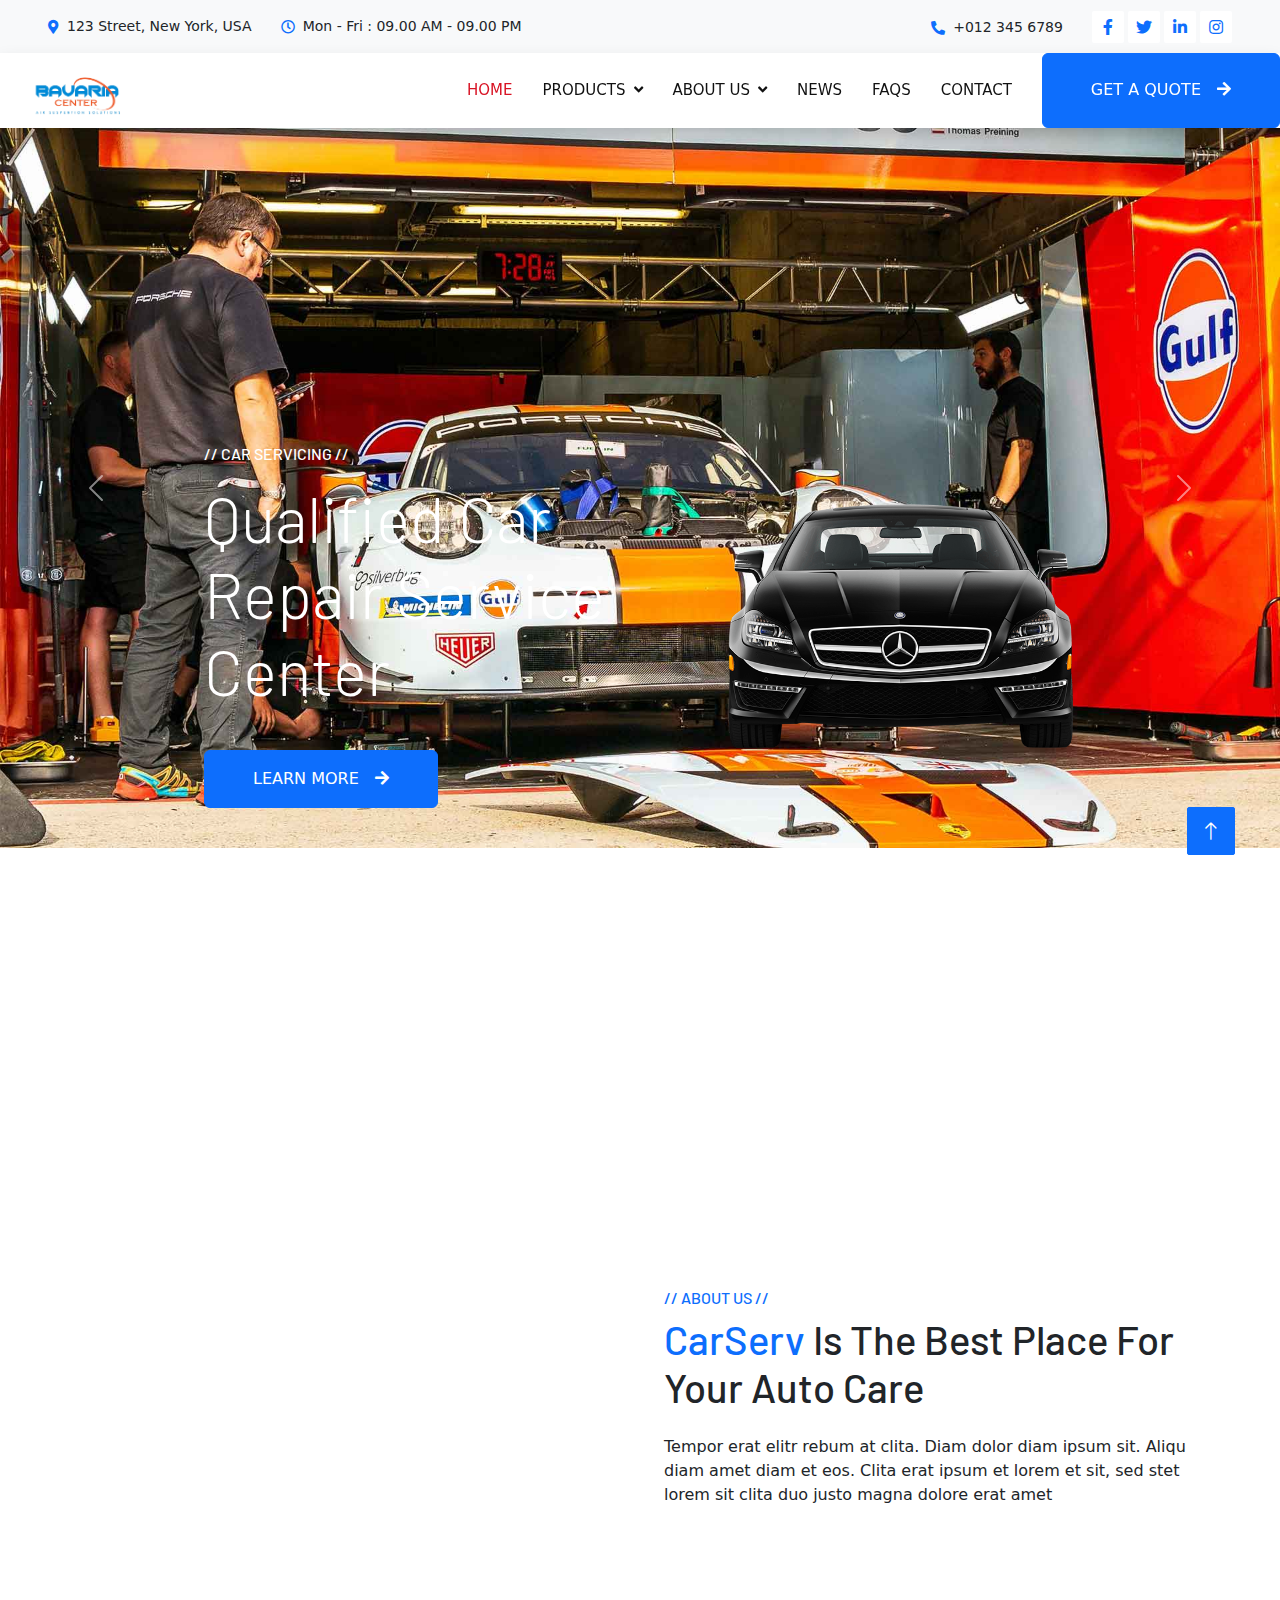
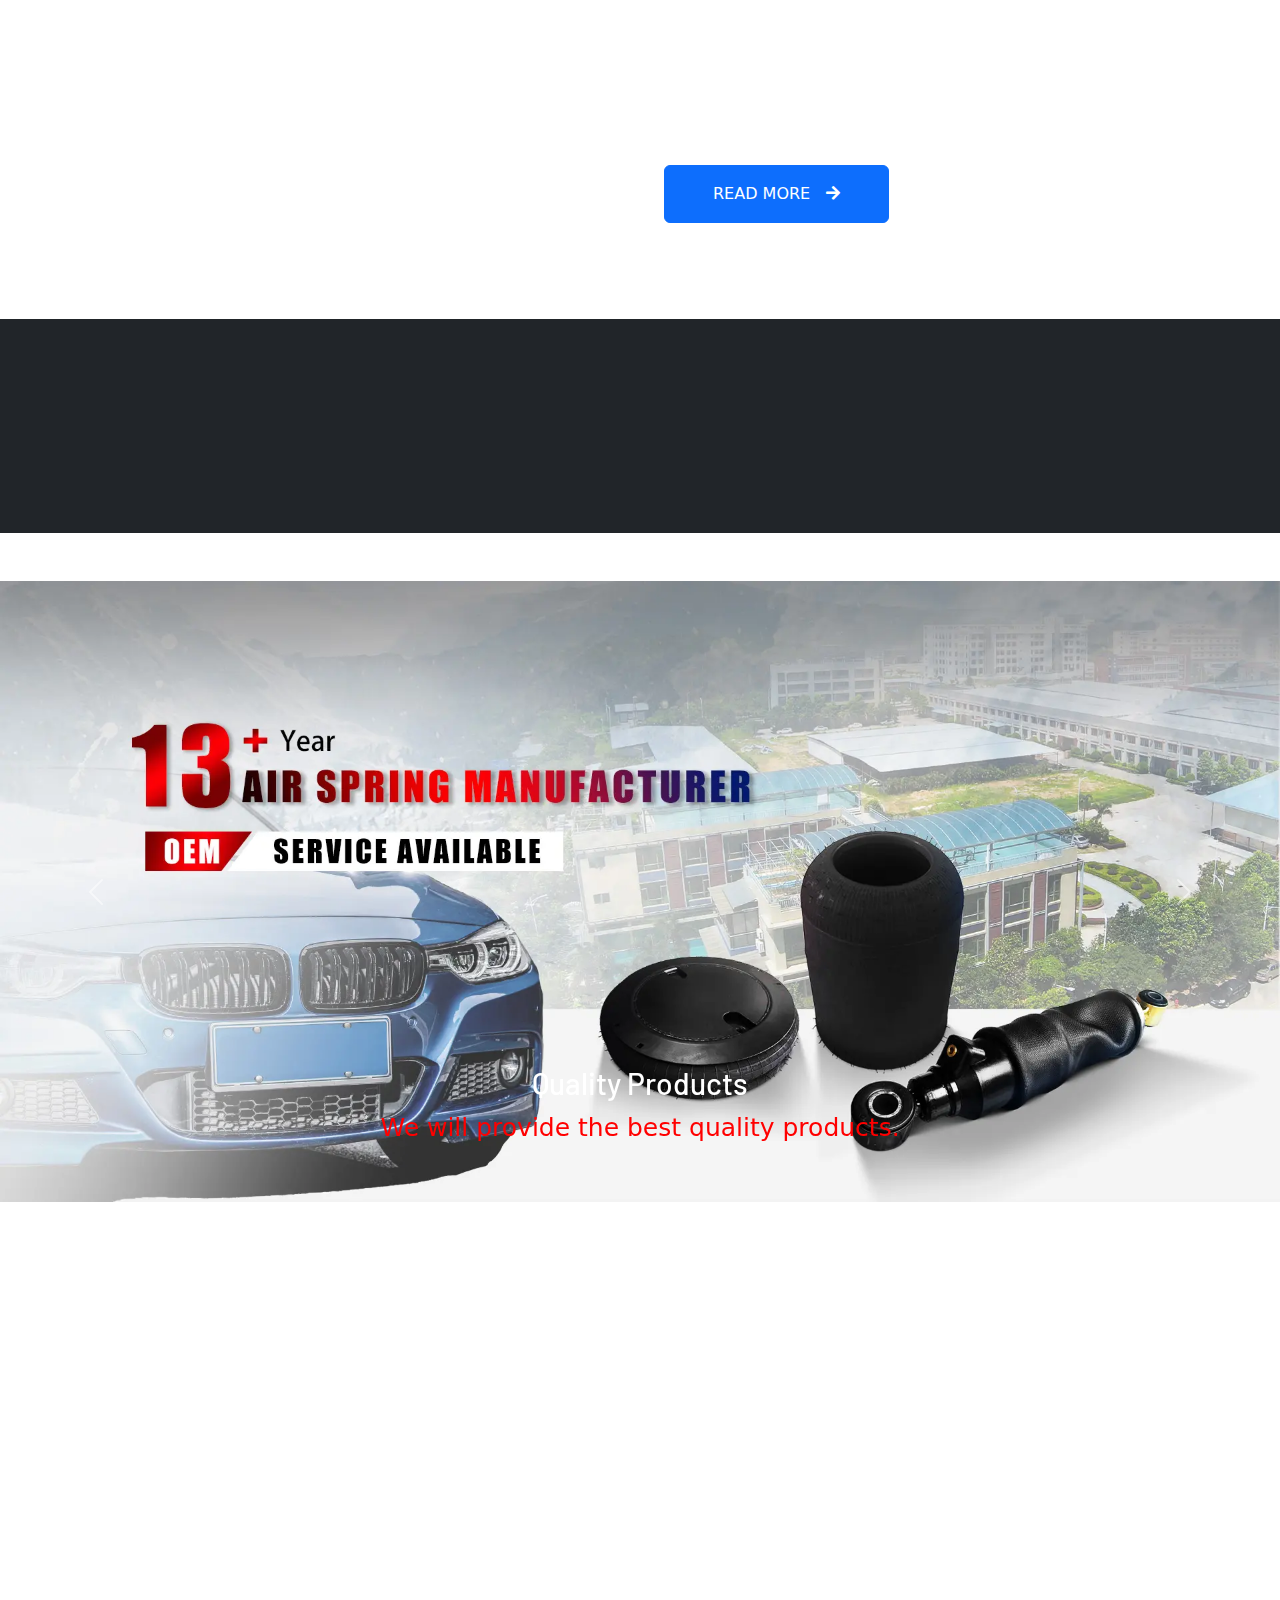
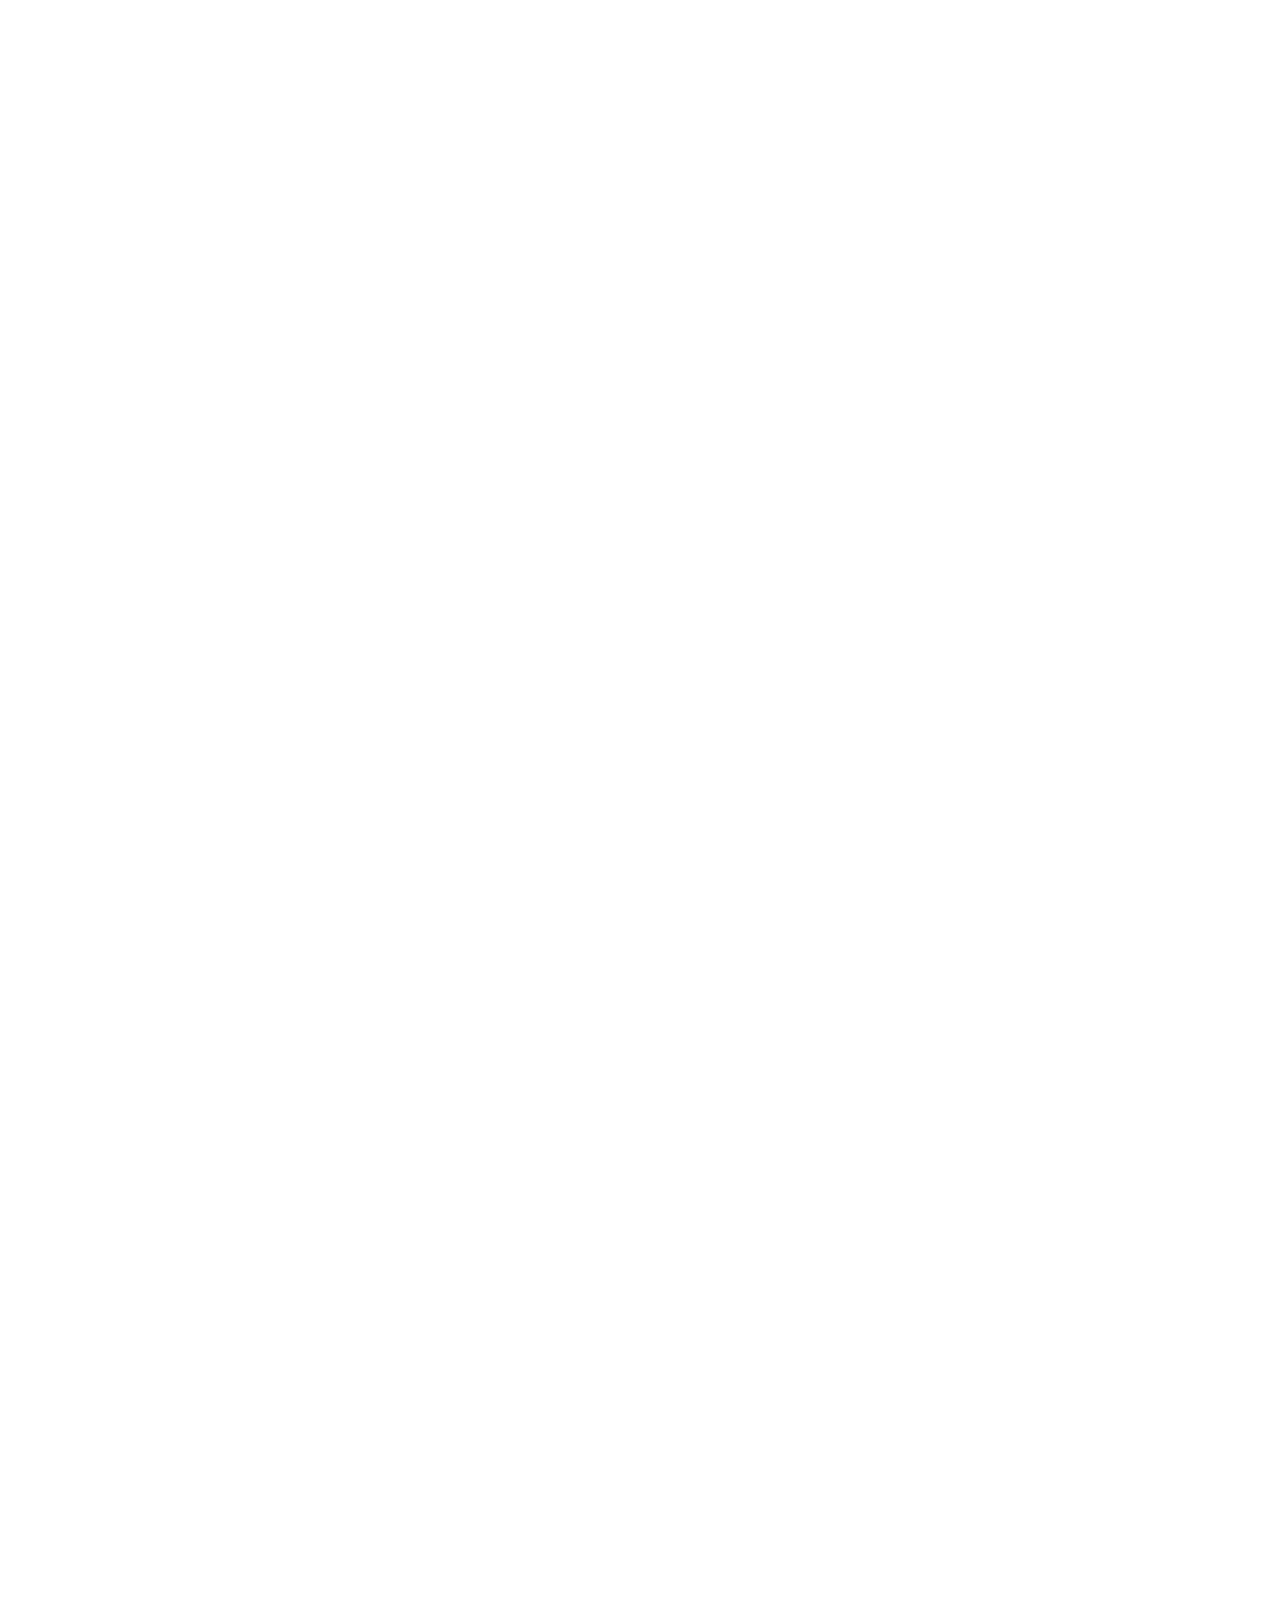
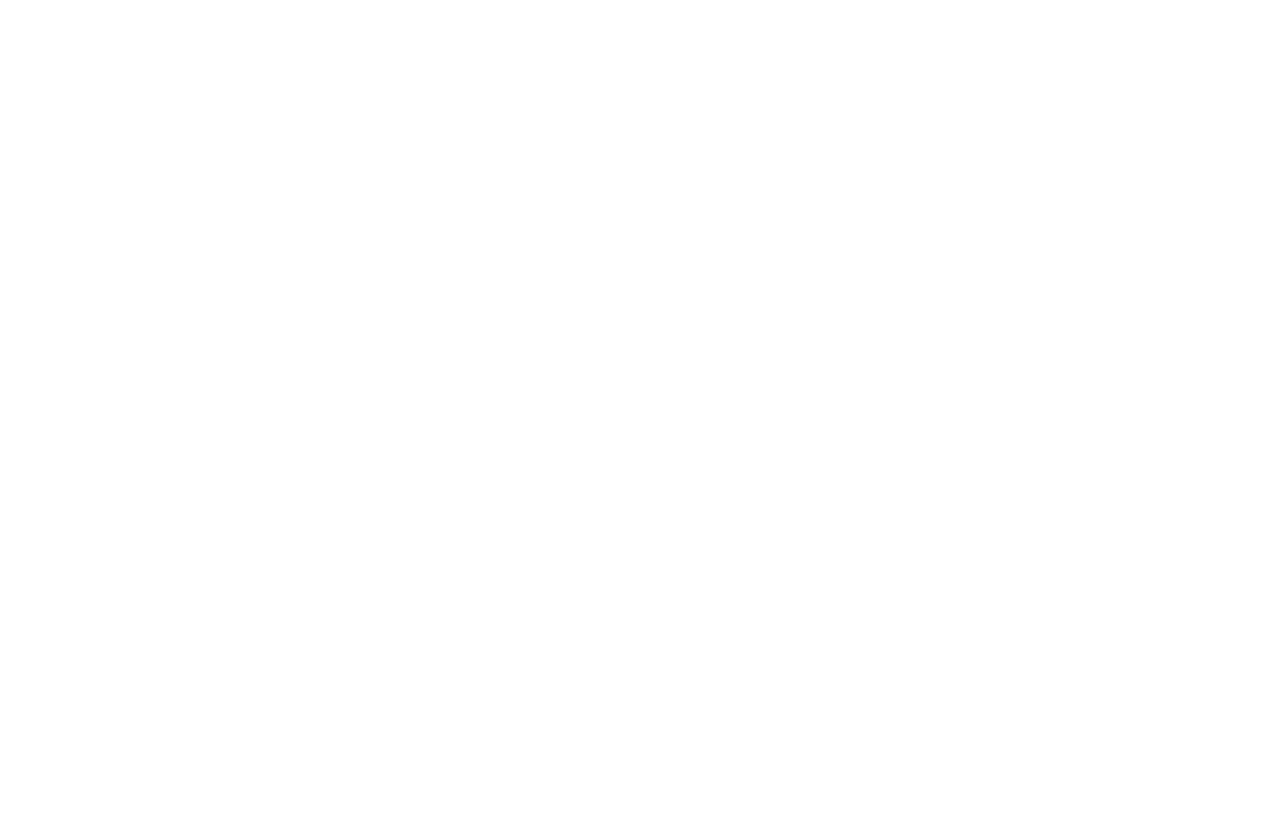
==== commit 52de4d55: "Sorce-Code" ====
--- a/index.html
+++ b/index.html
@@ -78,9 +78,12 @@
 
     <!-- Navbar Start -->
     <nav class="navbar navbar-expand-lg bg-white navbar-light shadow sticky-top p-0">
-        <a href="index.html" class="navbar-brand d-flex align-items-center px-4 px-lg-5">
+        <a class="navbar-brand " href="#">
+            <img src="./img/logo/logo-removebg-preview.png" class="img-fluid" alt="logo">
+          </a>
+        <!-- <a href="index.html" class="navbar-brand d-flex align-items-center px-4 px-lg-5">
             <h2 class="m-0 text-primary"><i class="fa fa-car me-3"></i>CarServ</h2>
-        </a>
+        </a> -->
         <button type="button" class="navbar-toggler me-4" data-bs-toggle="collapse" data-bs-target="#navbarCollapse">
             <span class="navbar-toggler-icon"></span>
         </button>
@@ -314,21 +317,21 @@
             <img src="./img/carousels/banner0214.webp" class="d-block w-100" alt="...">
             <div class="carousel-caption d-none d-md-block">
                 <h5 style="font-size: 30px;" >Quality Products</h5>
-                <p style="color: rgb(255, 0, 0); font-weight: 500;font-size: 25px;">Some representative placeholder content for the first slide.</p>
+                <p style="color: rgb(255, 0, 0); font-weight: 500;font-size: 25px;">We will provide the best quality products.</p>
               </div>
           </div>
           <div class="carousel-item">
             <img src="./img/carousels/banner0316.webp" class="d-block w-100" alt="...">
             <div class="carousel-caption d-none d-md-block">
                 <h5  style="font-size: 30px;">Quick Services</h5>
-                <p style="color: rgb(255, 0, 0); font-weight: 500;font-size: 25px;">Some representative placeholder content for the first slide.</p>
+                <p style="color: rgb(255, 0, 0); font-weight: 500;font-size: 25px;">According to your need we will provide best service to you it's our promise with you.</p>
               </div>
           </div>
           <div class="carousel-item">
             <img src="./img/carousels/banner046.webp" class="d-block w-100" alt="...">
             <div class="carousel-caption d-none d-md-block">
                 <h5  style="font-size: 30px;">Fast Delivary</h5>
-                <p style="color: rgb(255, 0, 0); font-weight: 500;font-size: 25px;">Some representative placeholder content for the first slide.</p>
+                <p style="color: rgb(255, 0, 0); font-weight: 500;font-size: 25px;">We will use modern equipment to fulfill your needs.</p>
               </div>
           </div>
         </div>
--- a/css/style.css
+++ b/css/style.css
@@ -5,7 +5,26 @@
     --light: #F2F2F2;
     --dark: #111111;
 }
-
+.navbar .navbar-brand img {
+    /* max-width: 80%px;
+    height: 125px;
+    margin-left: 1.5rem;
+    margin-top: 0px;
+    margin-bottom: 2rem;
+     */
+     position: relative;
+    width: 150px;
+    float:left;
+    margin-top:-7px;
+    
+    /* display: flex;
+            justify-content: space-around; */
+            /* width: 100px; 
+            height: 100px; 
+            display: block; 
+            text-indent: -9999px; */
+    
+}
 .fw-medium {
     font-weight: 600 !important;
 }
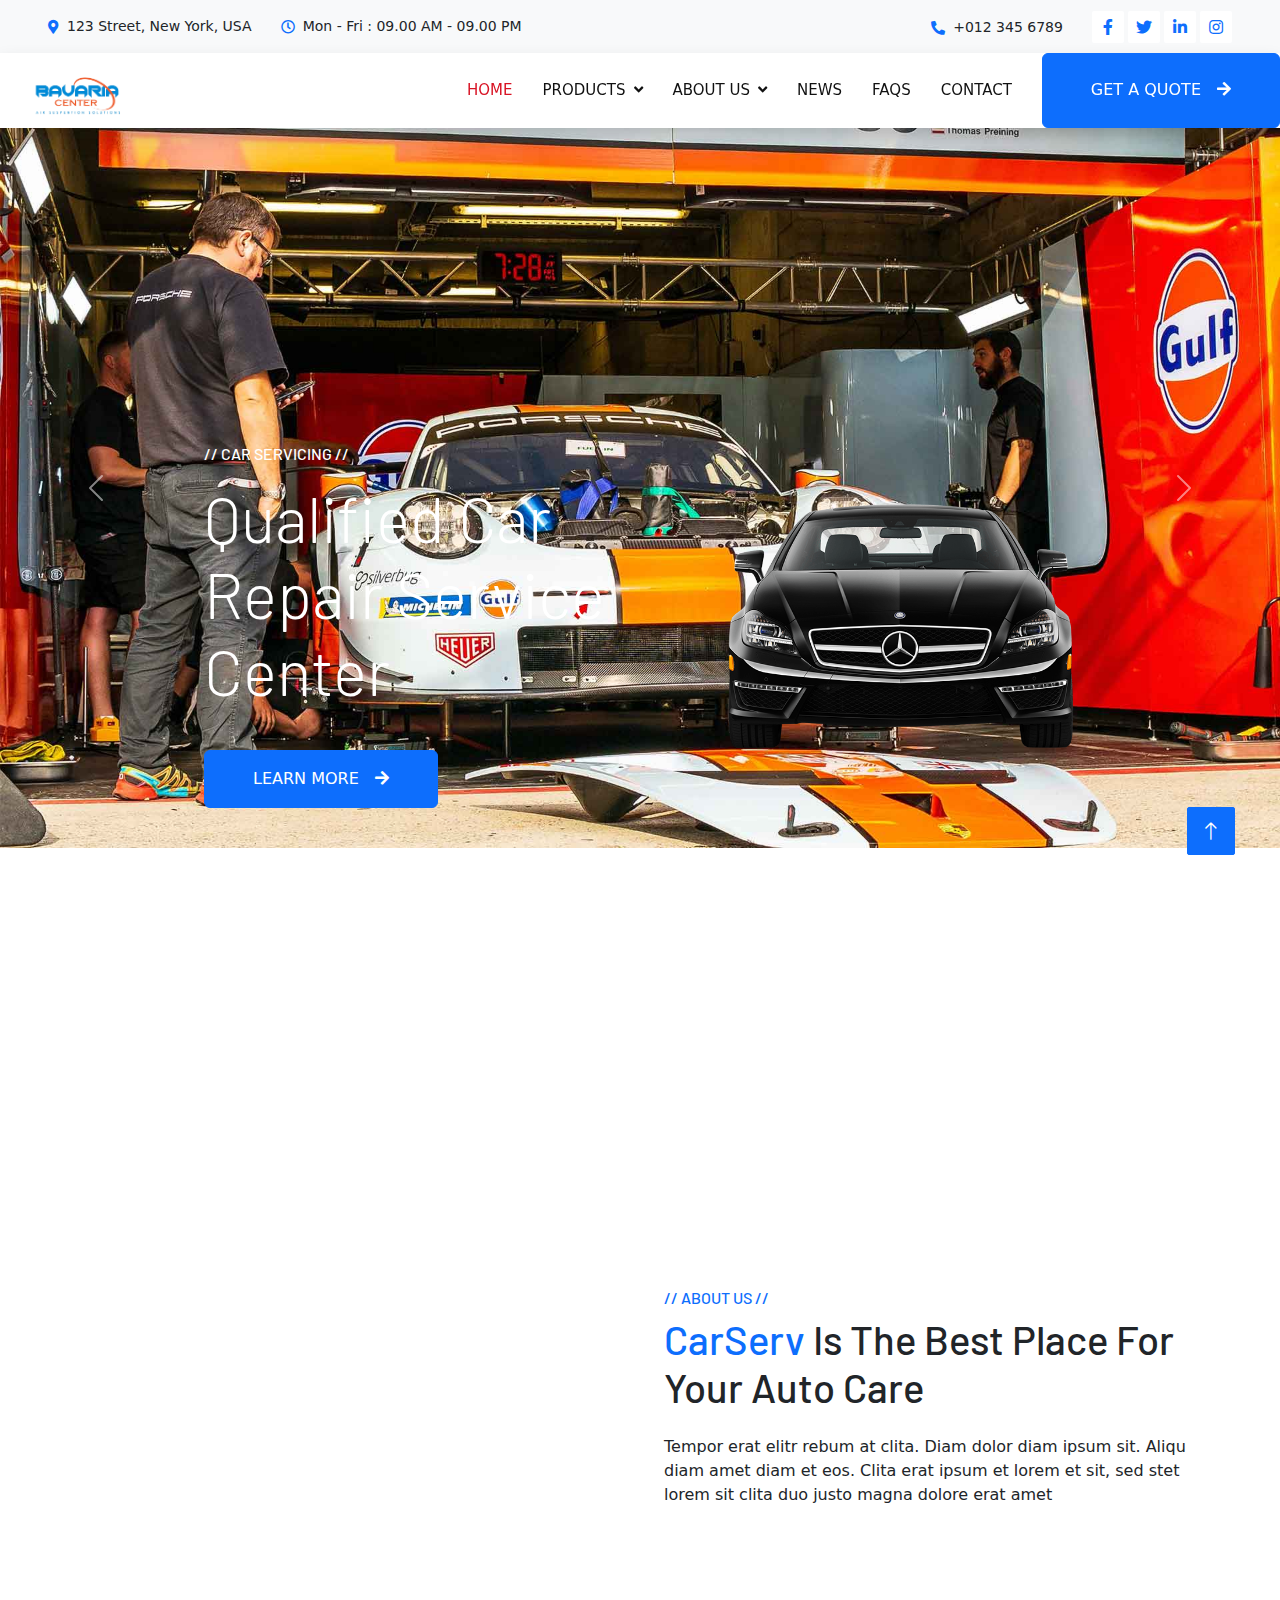
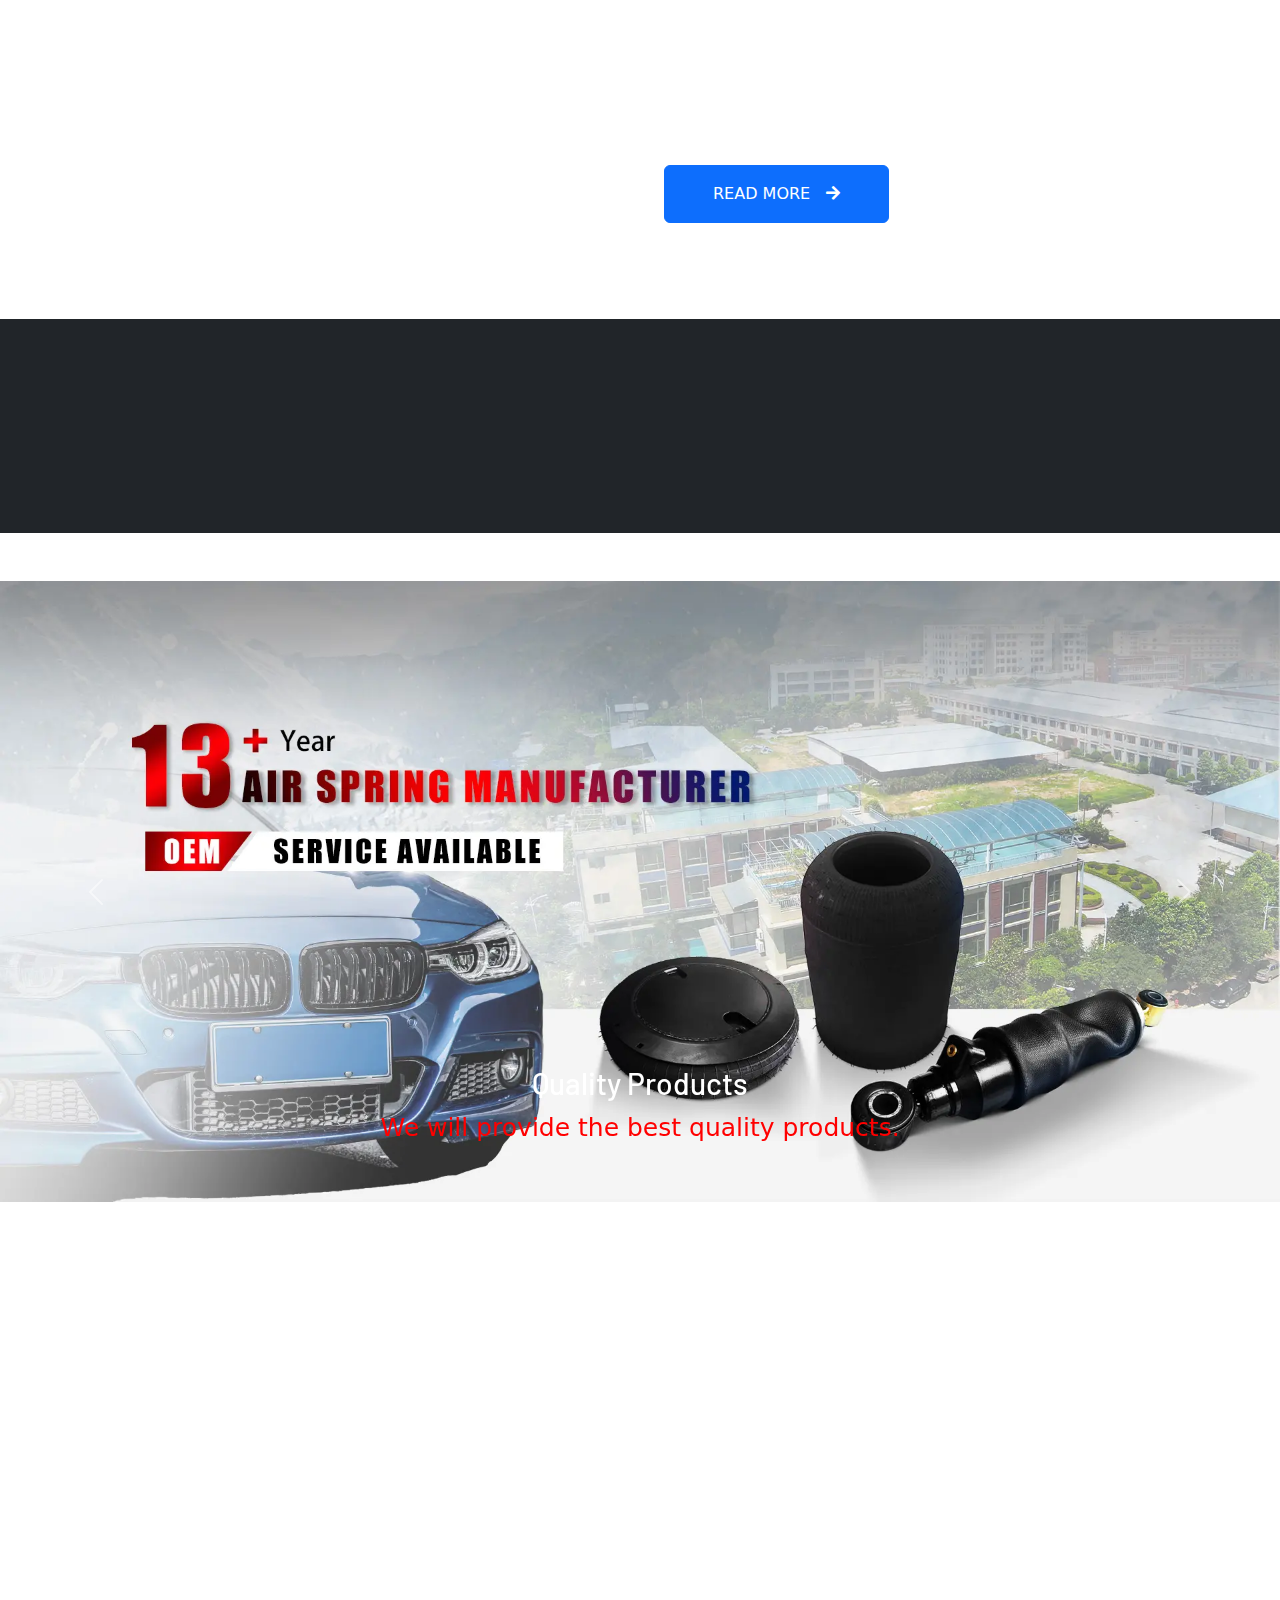
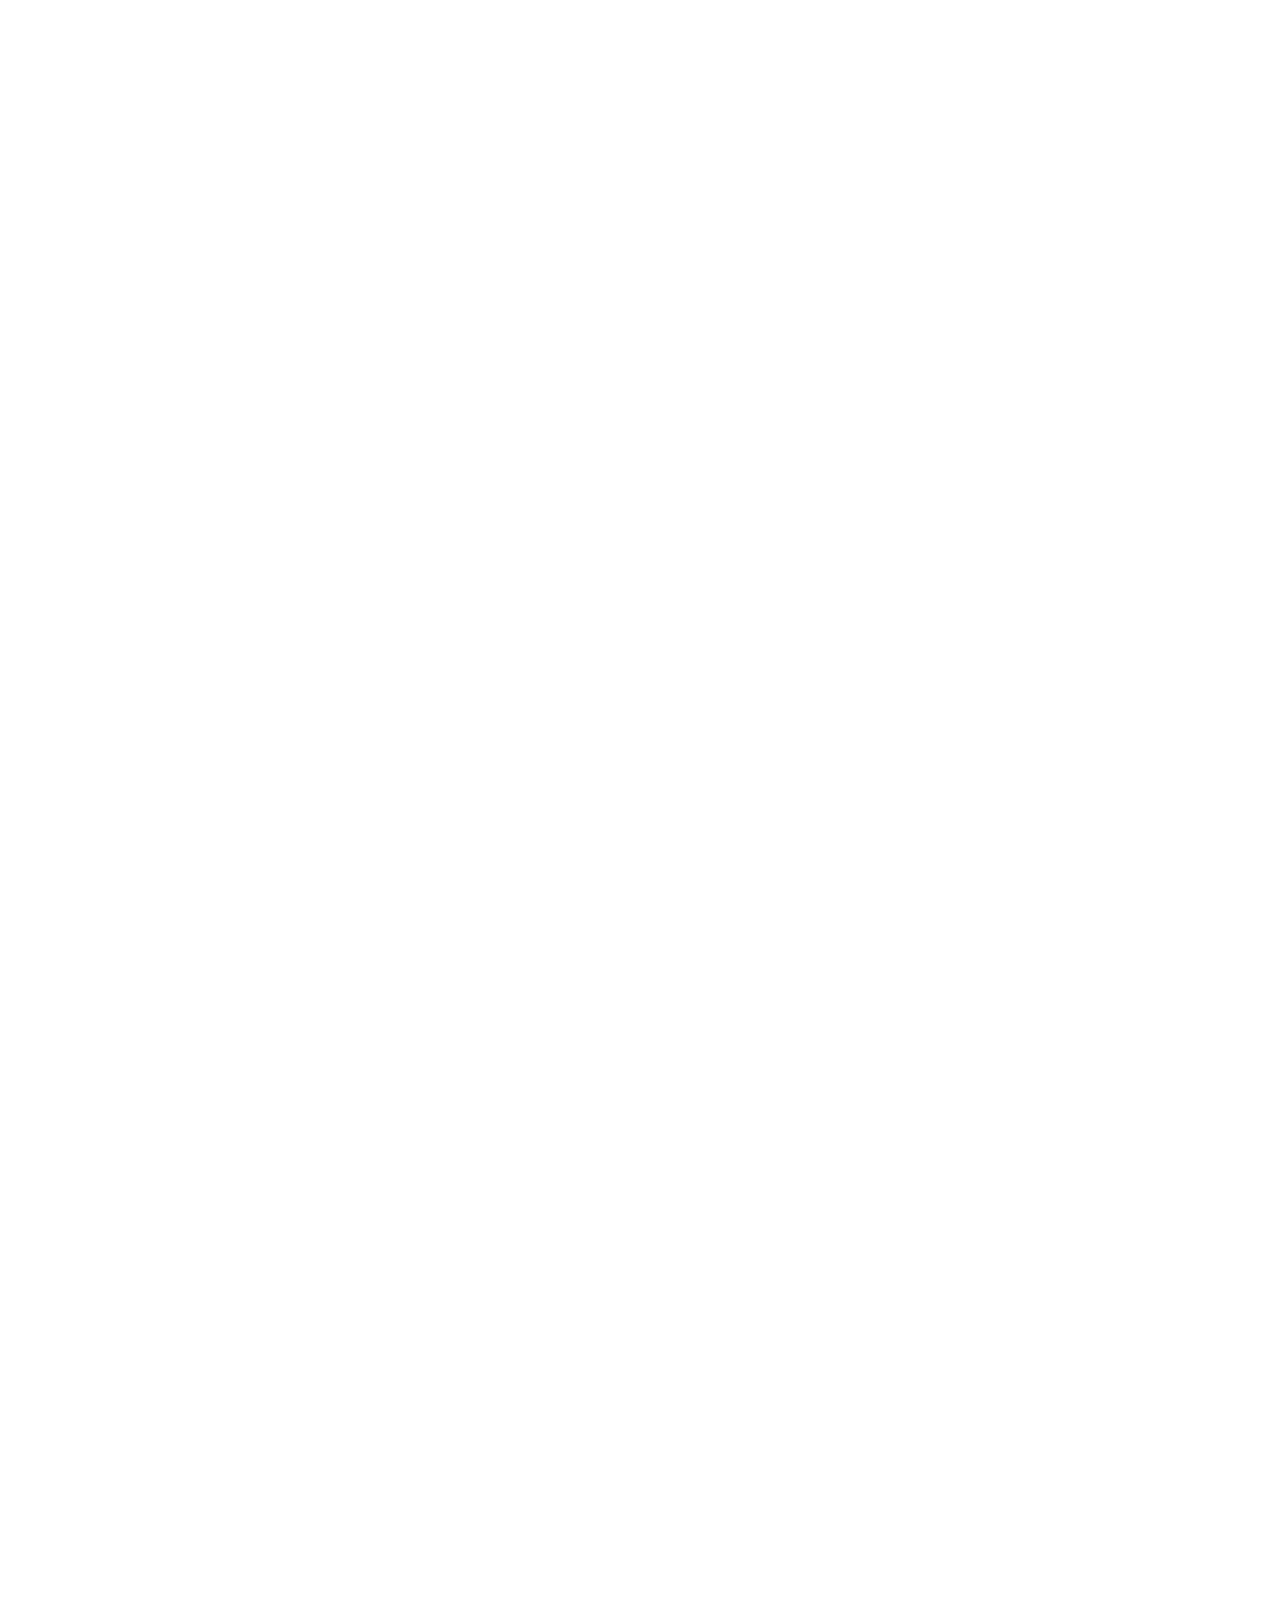
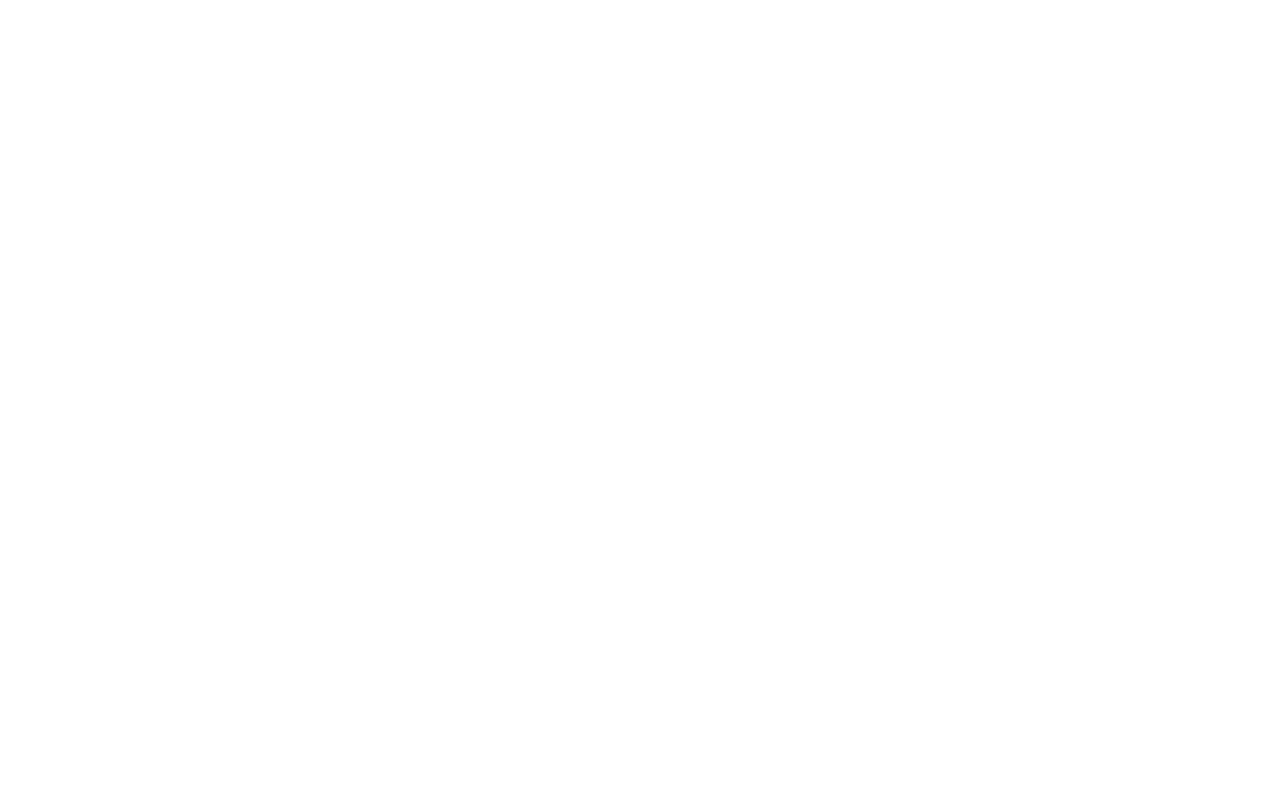
==== commit 657dcfef: "Sorce-Code" ====
--- a/index.html
+++ b/index.html
@@ -676,11 +676,10 @@
             <div class="copyright">
                 <div class="row">
                     <div class="col-md-6 text-center text-md-start mb-3 mb-md-0">
-                        &copy; <a class="border-bottom" href="#">Your Site Name</a>, All Right Reserved.
-
-                        <!--/*** This template is free as long as you keep the footer author’s credit link/attribution link/backlink. If you'd like to use the template without the footer author’s credit link/attribution link/backlink, you can purchase the Credit Removal License from "https://htmlcodex.com/credit-removal". Thank you for your support. ***/-->
-                        Designed By <a class="border-bottom" href="https://htmlcodex.com">HTML Codex</a>
-                        <br>Distributed By: <a class="border-bottom" href="https://themewagon.com" target="_blank">ThemeWagon</a>
+                        &copy; <a class="border-bottom" href="#">Io-ready</a>, All Right Reserved.
+
+                        <!--/*** This template is free as long as you keep the footer author’s credit link/attribution link/backlink. If you'd like to use the template without the footer author’s credit link/attribution link/backlink, you can purchase the Credit Removal License from "#/credit-removal". Thank you for your support. ***/-->
+                        Designed & Developed By <a class="border-bottom" href="#">Io-ready</a>
                     </div>
                     <div class="col-md-6 text-center text-md-end">
                         <div class="footer-menu">
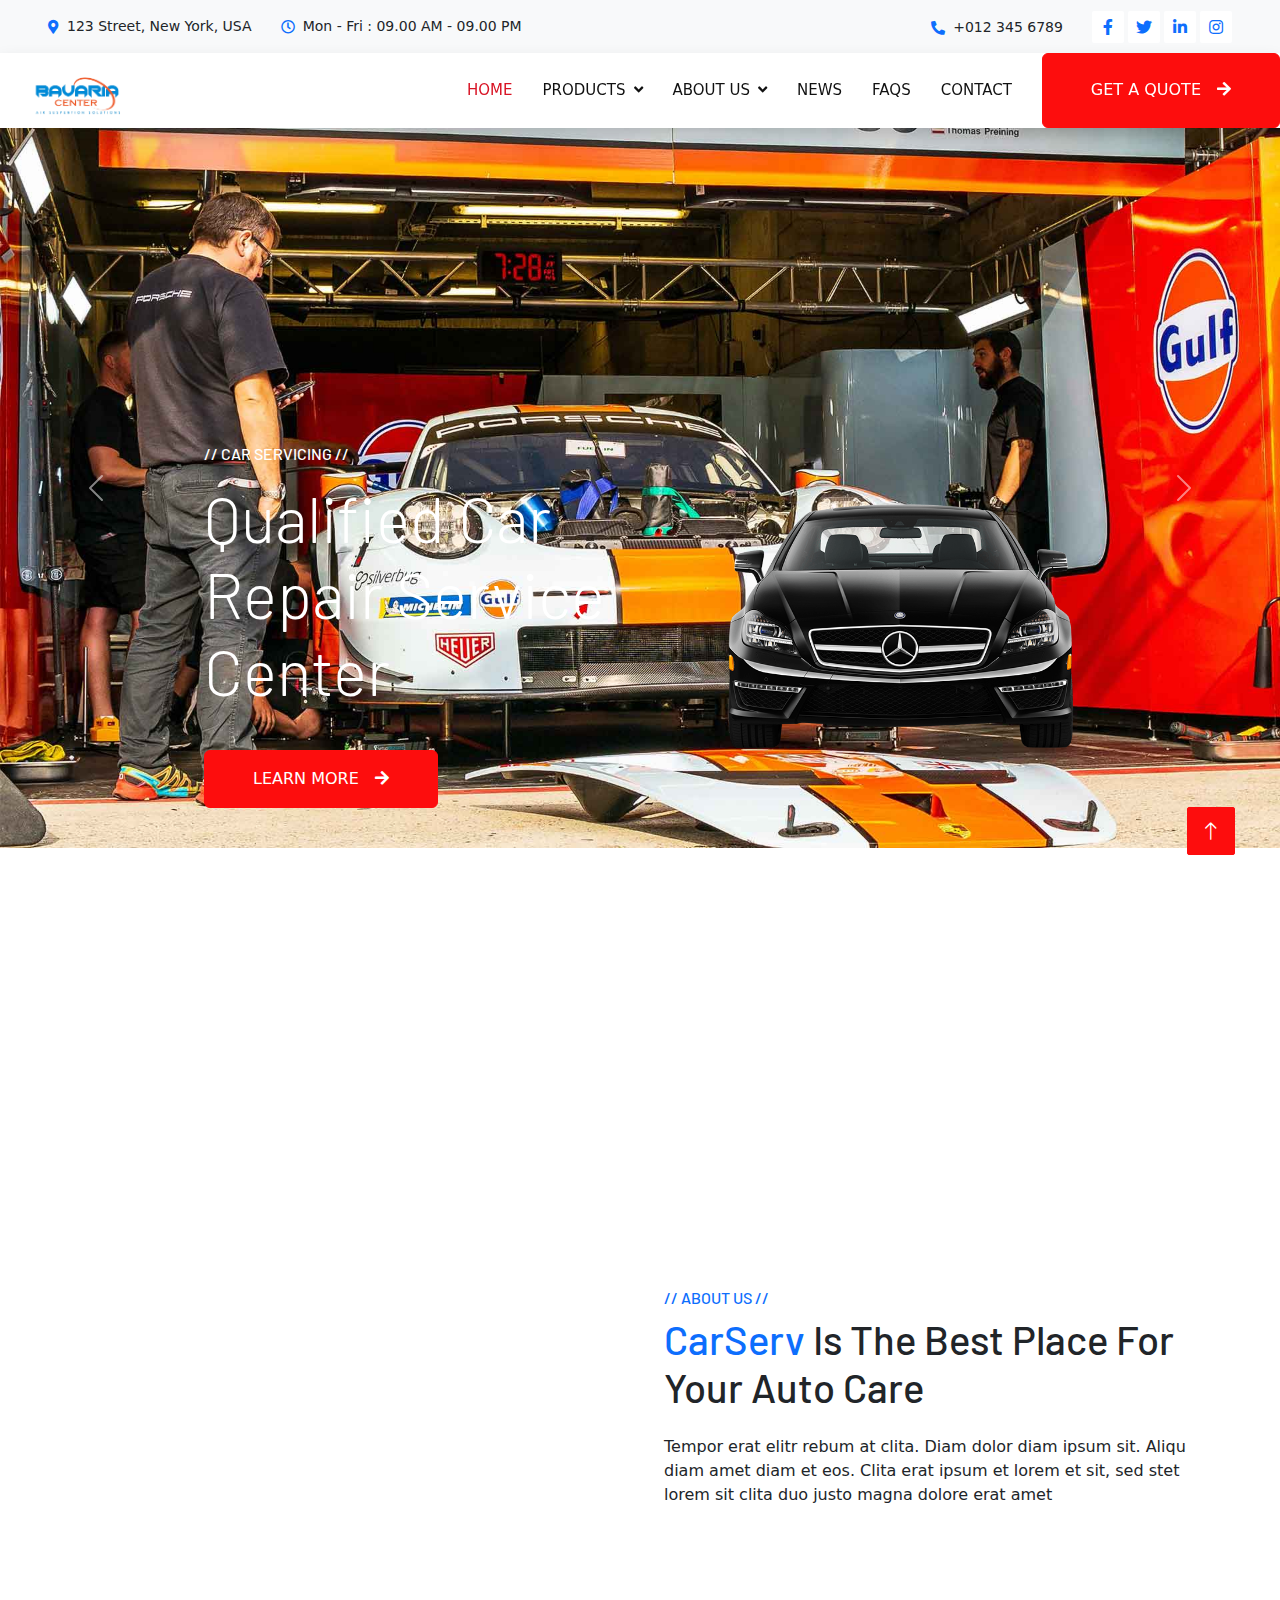
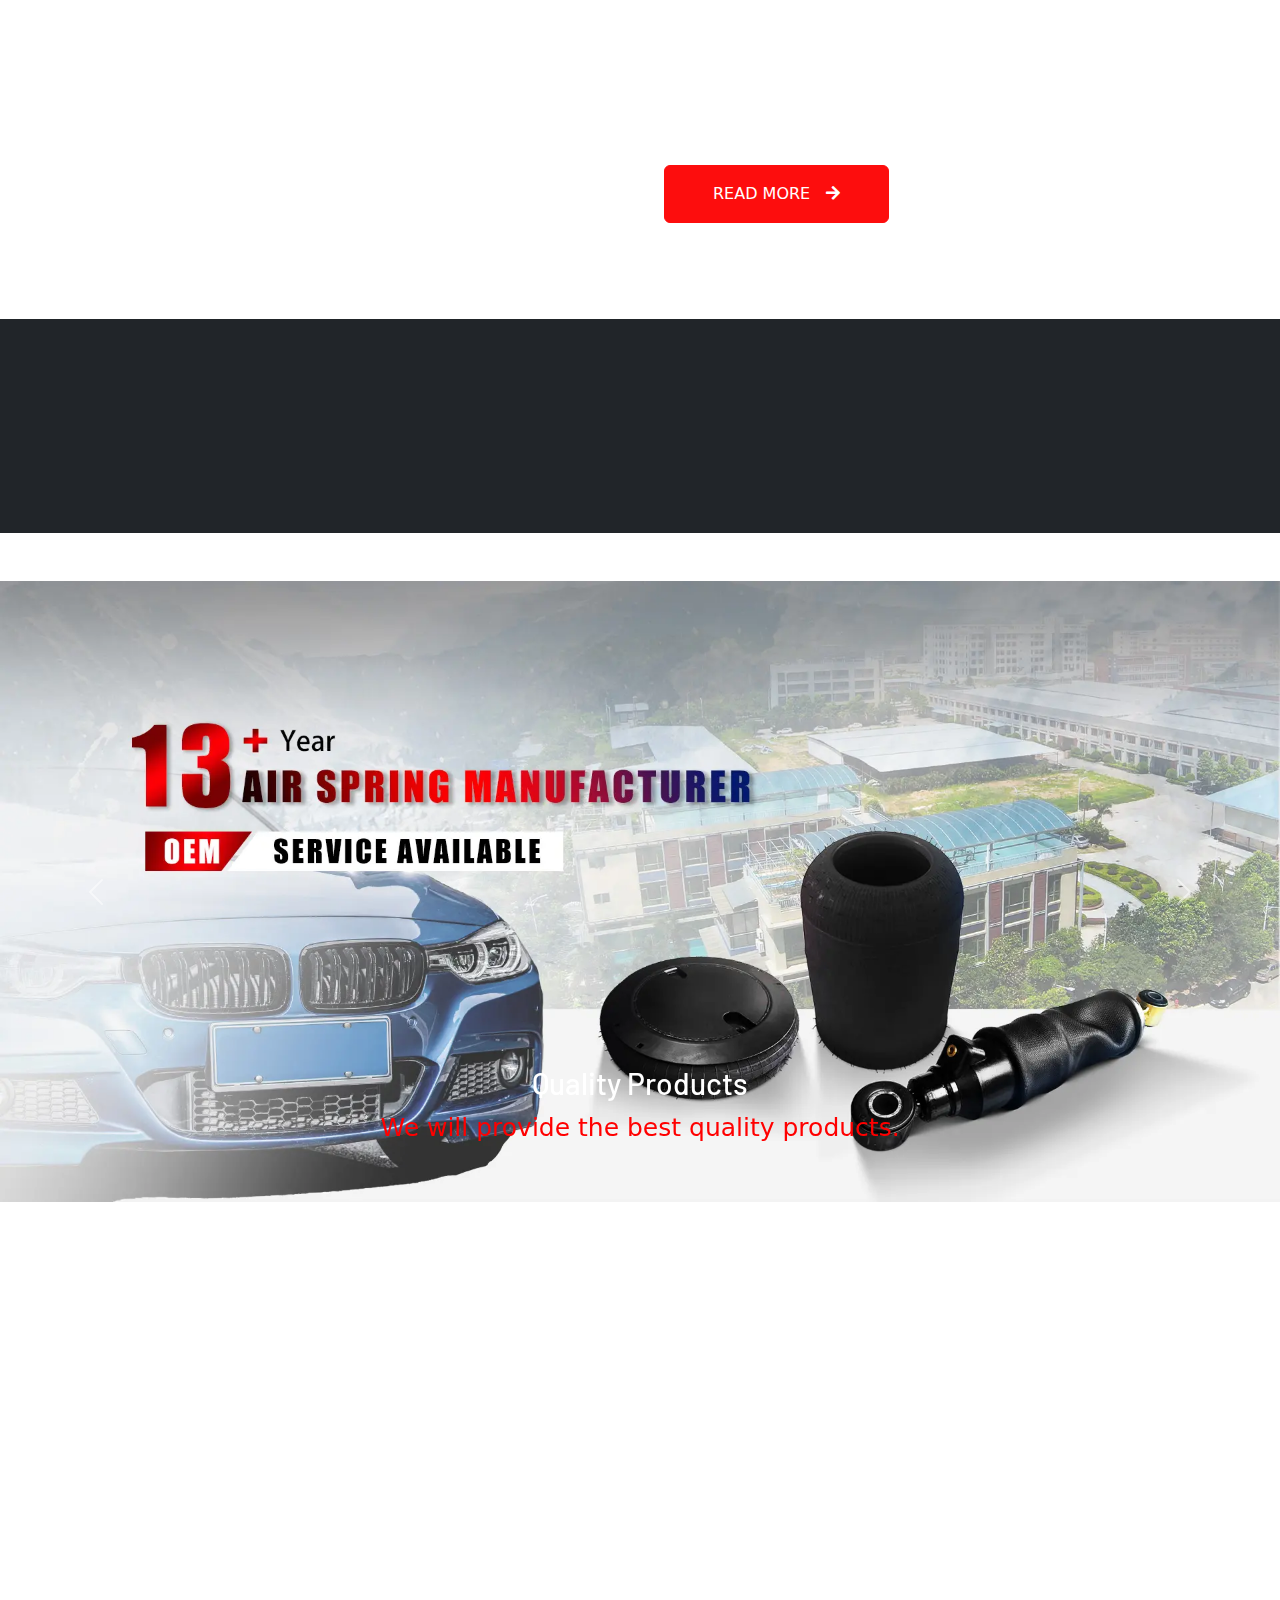
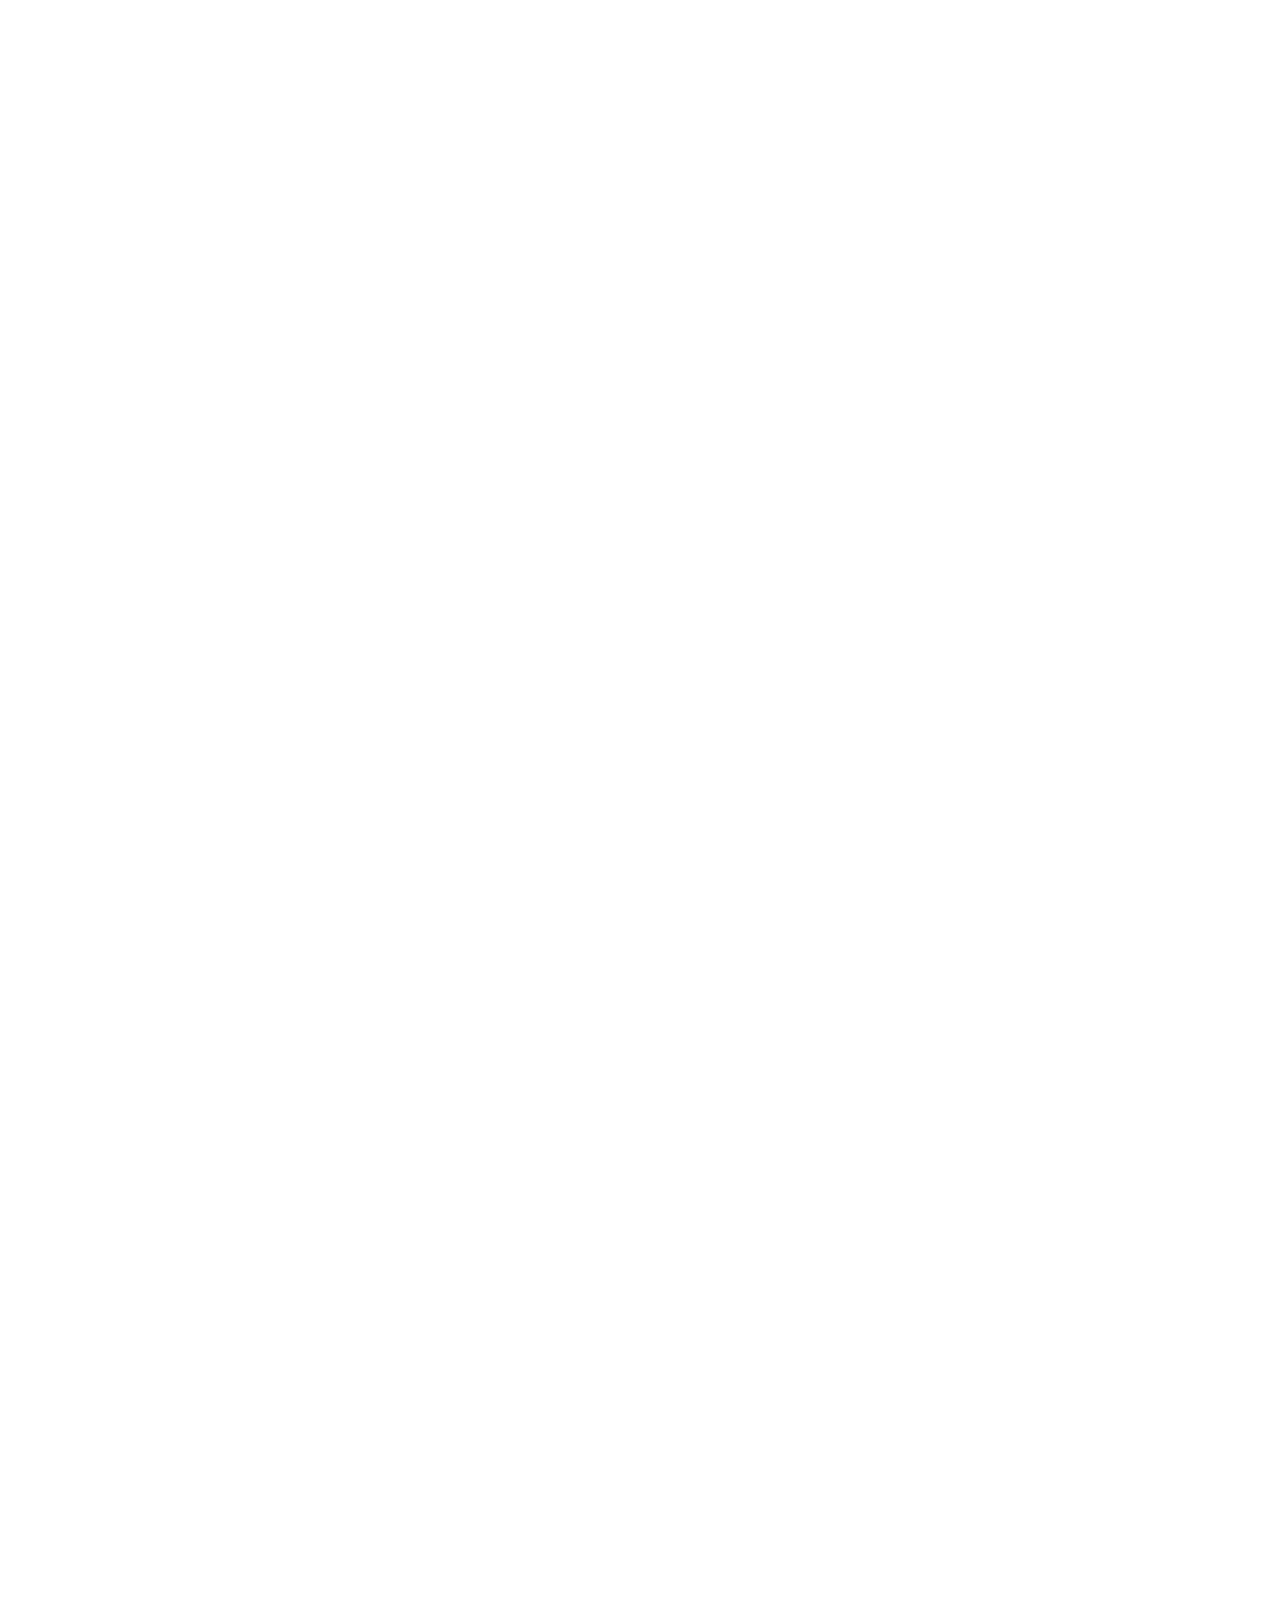
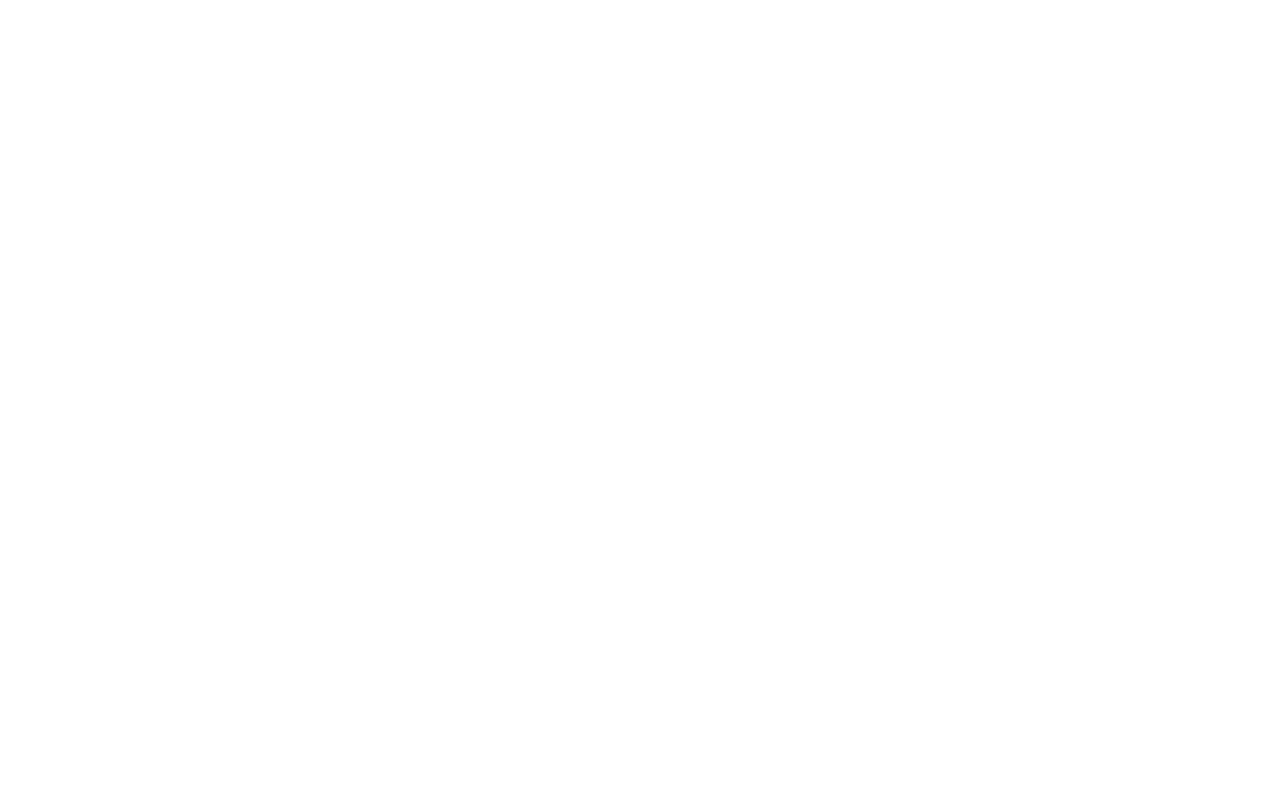
==== commit a8f5569e: "Sorce-Code" ====
--- a/index.html
+++ b/index.html
@@ -495,7 +495,7 @@
                                     <textarea class="form-control border-0" placeholder="Special Request"></textarea>
                                 </div>
                                 <div class="col-12">
-                                    <button class="btn btn-secondary w-100 py-3" type="submit">Book Now</button>
+                                    <button class=" btn-blue w-100 py-3" type="submit">Book Now</button>
                                 </div>
                             </div>
                         </form>
@@ -715,9 +715,6 @@
     <!-- Template Javascript -->
     <script src="js/main.js"></script>
      
-     <!-- Bootstrap cdn -->
-     <script src="https://cdn.jsdelivr.net/npm/@popperjs/core@2.11.8/dist/umd/popper.min.js" integrity="sha384-I7E8VVD/ismYTF4hNIPjVp/Zjvgyol6VFvRkX/vR+Vc4jQkC+hVqc2pM8ODewa9r" crossorigin="anonymous"></script>
-<script src="https://cdn.jsdelivr.net/npm/bootstrap@5.3.1/dist/js/bootstrap.min.js" integrity="sha384-Rx+T1VzGupg4BHQYs2gCW9It+akI2MM/mndMCy36UVfodzcJcF0GGLxZIzObiEfa" crossorigin="anonymous"></script>
 </body>
 
 </html>